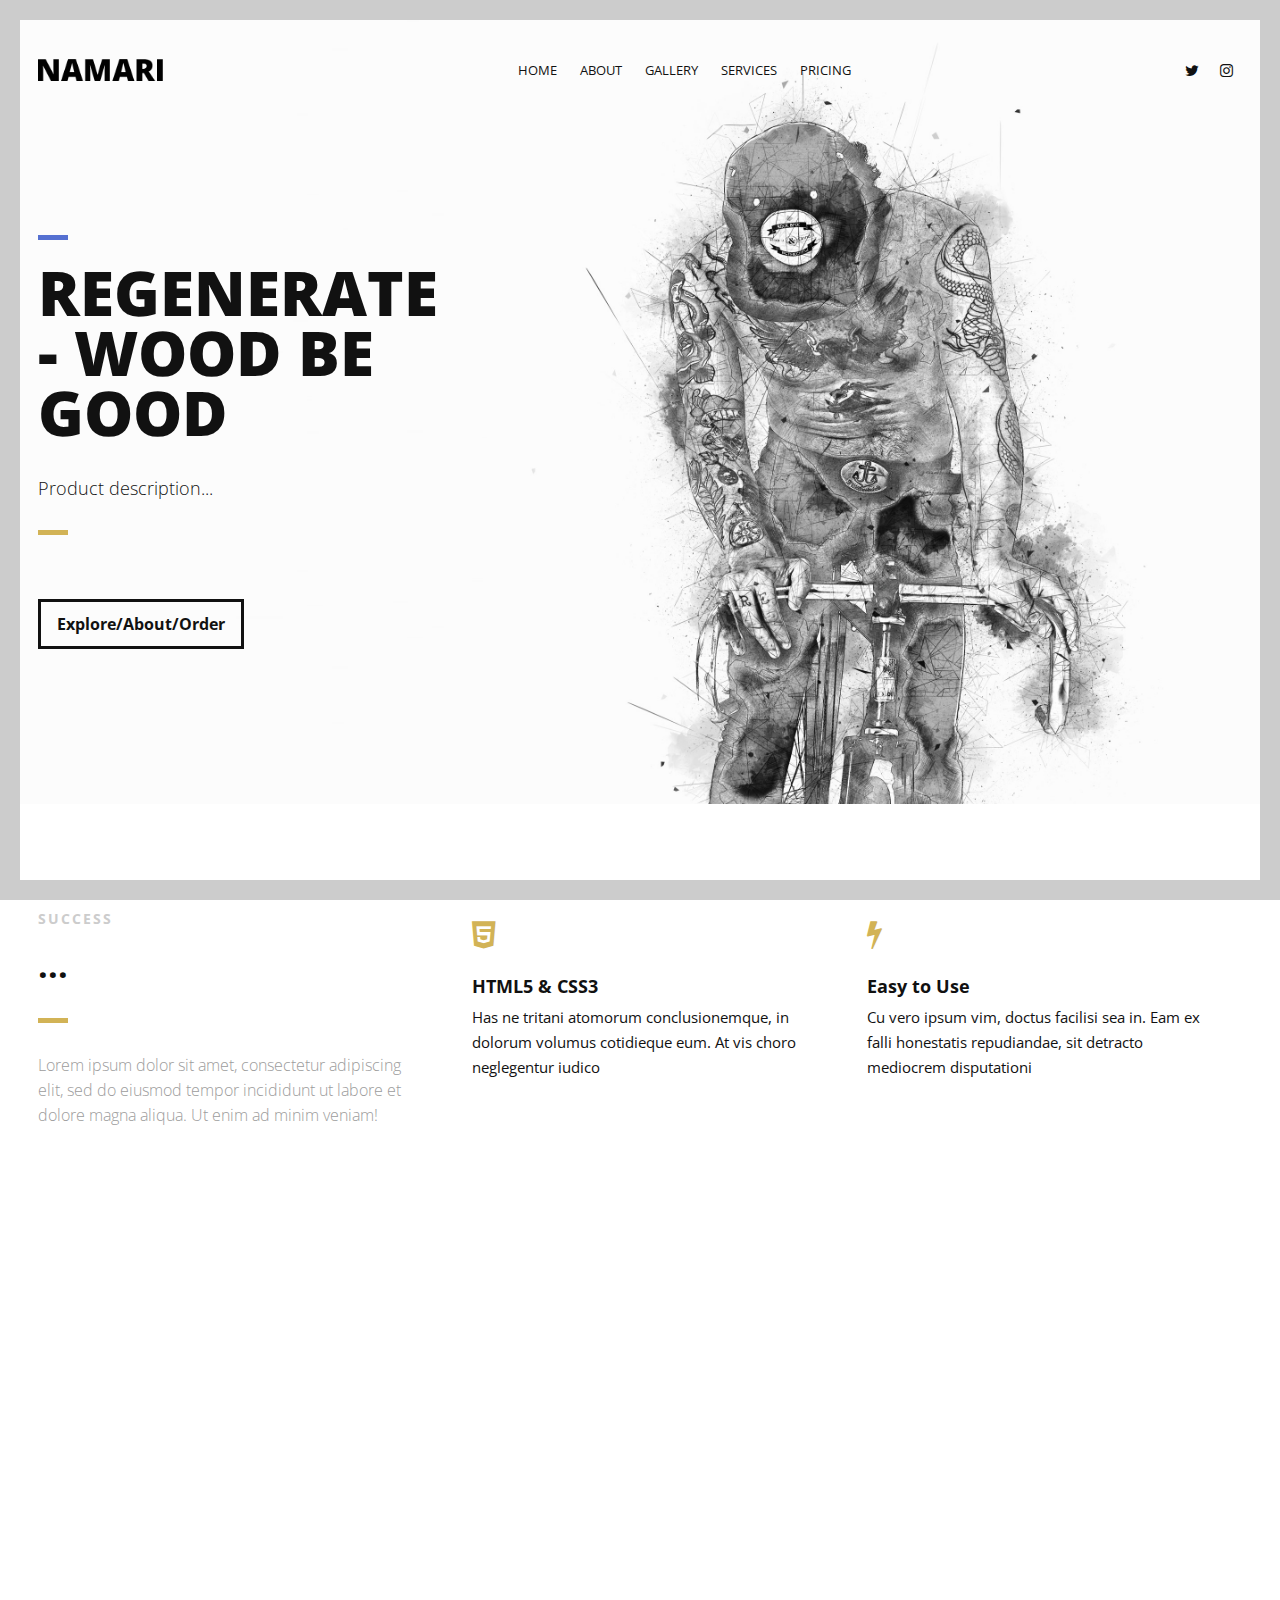
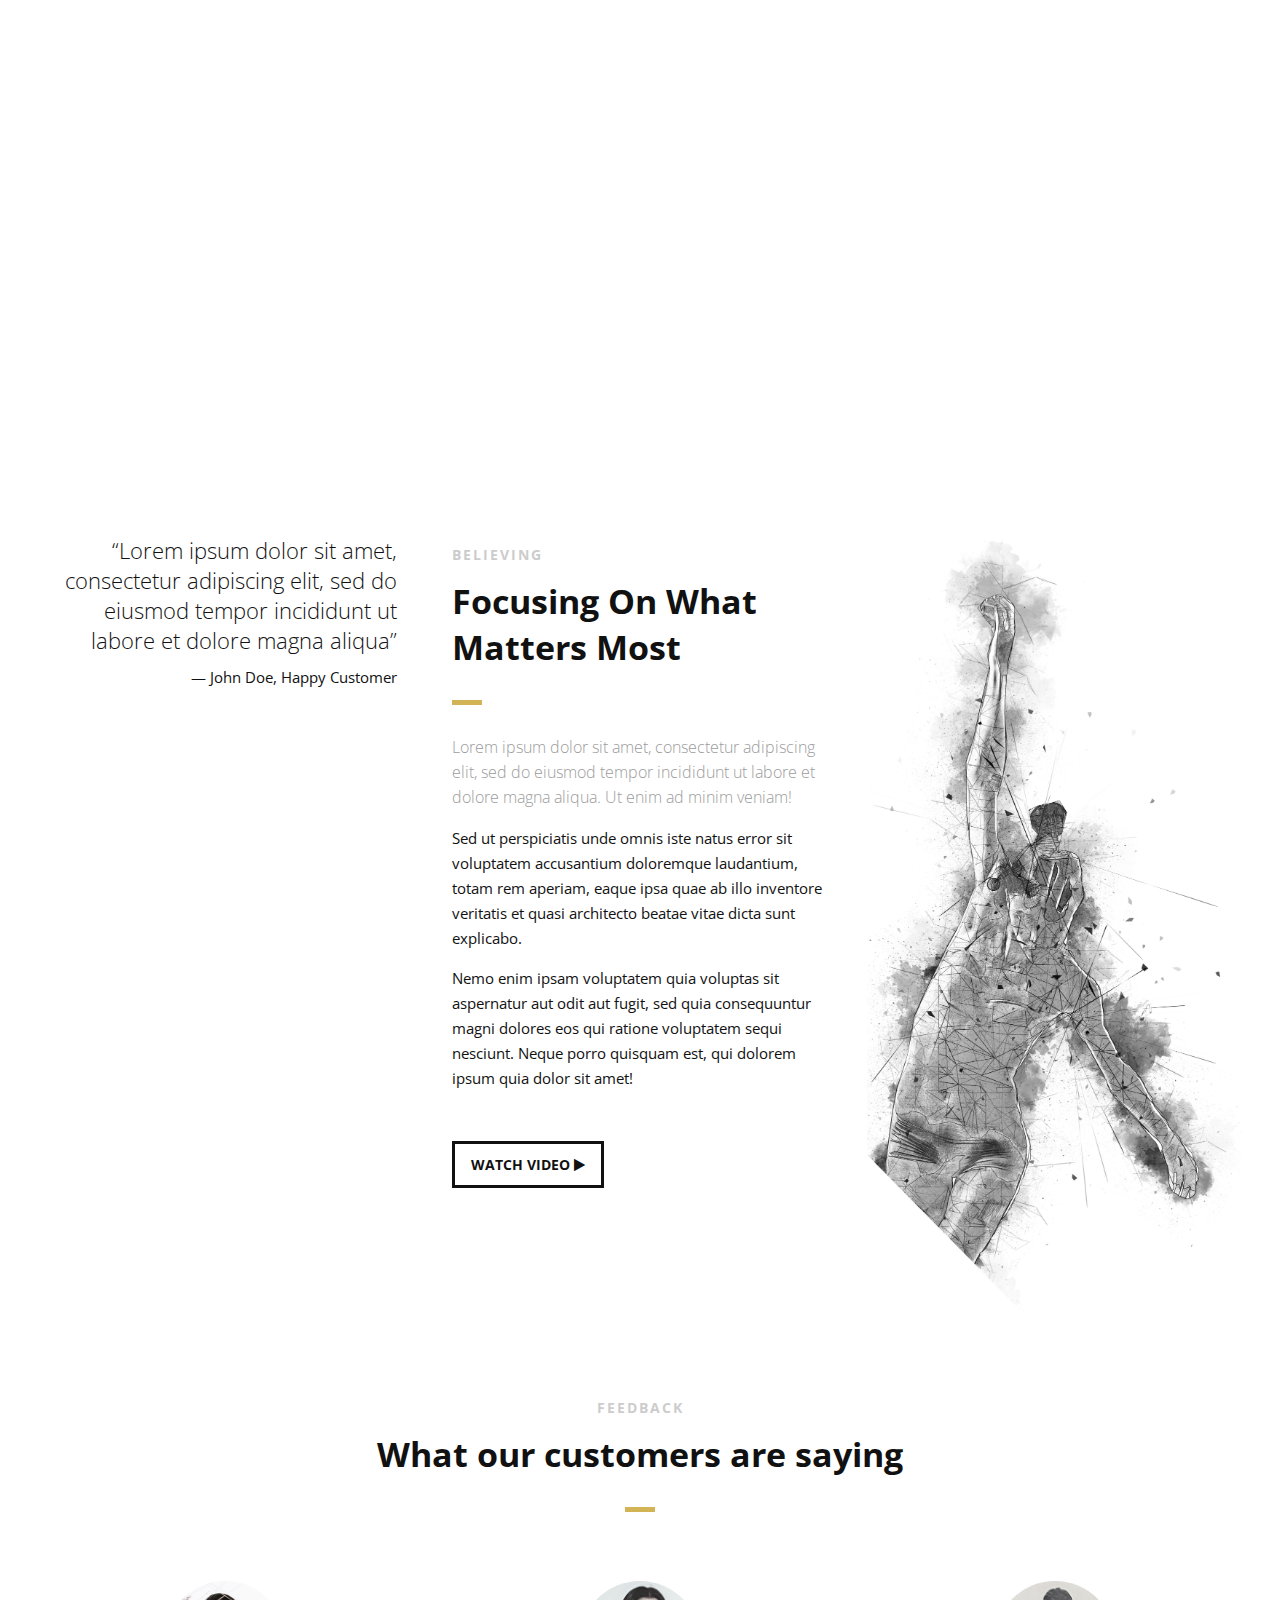
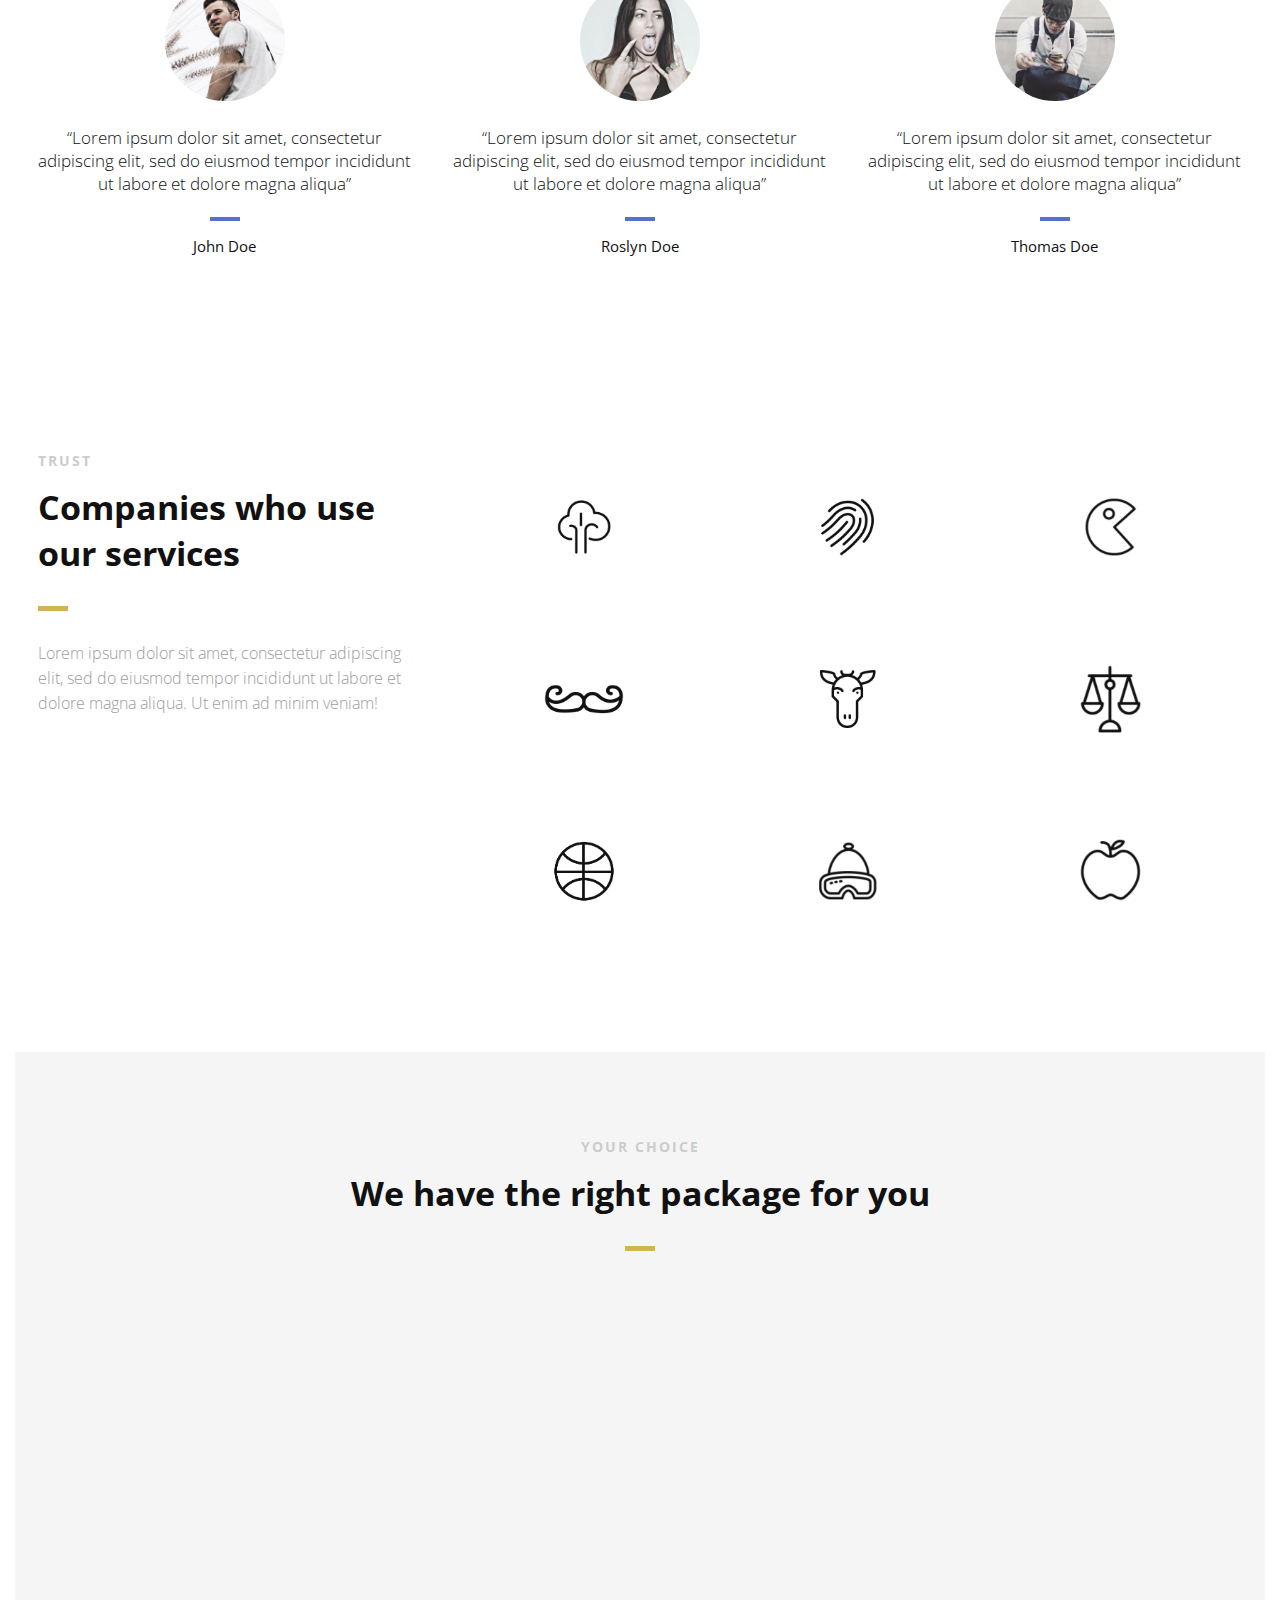
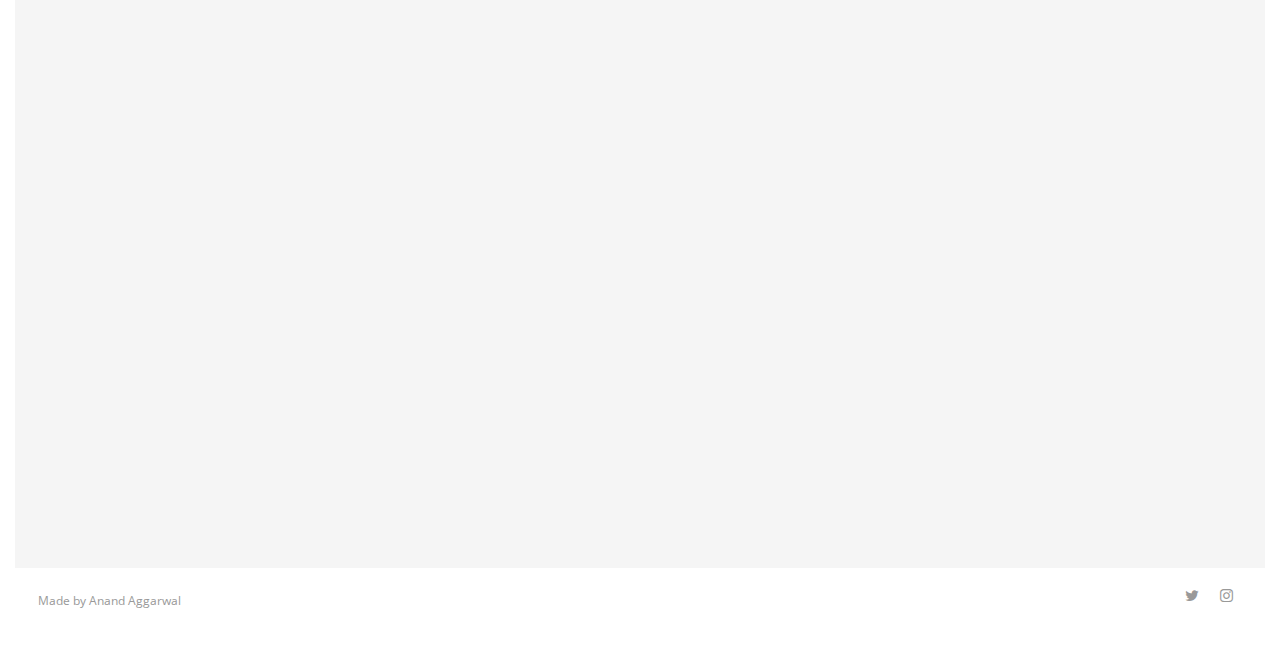
==== YE/index.html @ fb4c88b5 "2" ====
<!DOCTYPE html>
<html>
<head lang="en">
    <meta charset="UTF-8">

    <!--Page Title-->
    <title>Regenerate</title>

    <!--Meta Keywords and Description-->
    <meta name="keywords" content="">
    <meta name="description" content="">
    <meta name="viewport" content="width=device-width, initial-scale=1.0, user-scalable=no"/>

    <!--Favicon-->
    <link rel="shortcut icon" href="images/favicon.ico" title="Favicon"/>

    <!-- Main CSS Files -->
    <link rel="stylesheet" href="css/style.css">

    <!-- Namari Color CSS -->
    <link rel="stylesheet" href="css/namari-color.css">

    <!--Icon Fonts - Font Awesome Icons-->
    <link rel="stylesheet" href="css/font-awesome.min.css">

    <!-- Animate CSS-->
    <link href="css/animate.css" rel="stylesheet" type="text/css">

    <!--Google Webfonts-->
    <link href='https://fonts.googleapis.com/css?family=Open+Sans:400,300,600,700,800' rel='stylesheet' type='text/css'>
</head>
<body>

<!-- Preloader -->
<div id="preloader">
    <div id="status" class="la-ball-triangle-path">
        <div></div>
        <div></div>
        <div></div>
    </div>
</div>
<!--End of Preloader-->

<div class="page-border" data-wow-duration="0.7s" data-wow-delay="0.2s">
    <div class="top-border wow fadeInDown animated" style="visibility: visible; animation-name: fadeInDown;"></div>
    <div class="right-border wow fadeInRight animated" style="visibility: visible; animation-name: fadeInRight;"></div>
    <div class="bottom-border wow fadeInUp animated" style="visibility: visible; animation-name: fadeInUp;"></div>
    <div class="left-border wow fadeInLeft animated" style="visibility: visible; animation-name: fadeInLeft;"></div>
</div>

<div id="wrapper">

    <header id="banner" class="scrollto clearfix" data-enllax-ratio=".5">
        <div id="header" class="nav-collapse">
            <div class="row clearfix">
                <div class="col-1">

                    <!--Logo-->
                    <div id="logo">

                        <!--Logo that is shown on the banner-->
                        <img src="images/logo.png" id="banner-logo" alt="Landing Page"/>
                        <!--End of Banner Logo-->

                        <!--The Logo that is shown on the sticky Navigation Bar-->
                        <img src="images/logo-2.png" id="navigation-logo" alt="Landing Page"/>
                        <!--End of Navigation Logo-->

                    </div>
                    <!--End of Logo-->

                    <aside>

                        <!--Social Icons in Header-->
                        <ul class="social-icons">
                           
                            <li>
                                <a target="_blank" title="Twitter" href="http://www.twitter.com/">
                                    <i class="fa fa-twitter fa-1x"></i><span>Twitter</span>
                                </a>
                            </li>
                            <li>
                                <a target="_blank" title="Instagram" href="http://www.instagram.com/">
                                    <i class="fa fa-instagram fa-1x"></i><span>Instagram</span>
                                </a>
                            </li>

                        </ul>
                        <!--End of Social Icons in Header-->

                    </aside>

                    <!--Main Navigation-->
                    <nav id="nav-main">
                        <ul>
                            <li>
                                <a href="#banner">Home</a>
                            </li>
                            <li>
                                <a href="#about">About</a>
                            </li>
                            <li>
                                <a href="#gallery">Gallery</a>
                            </li>
                            <li>
                                <a href="#services">Services</a>
                            </li>
                                                        
                            <li>
                                <a href="#pricing">Pricing</a>
                            </li>
                        </ul>
                    </nav>
                    <!--End of Main Navigation-->

                    <div id="nav-trigger"><span></span></div>
                    <nav id="nav-mobile"></nav>

                </div>
            </div>
        </div><!--End of Header-->

        <!--Banner Content-->
        <div id="banner-content" class="row clearfix">

            <div class="col-38">

                <div class="section-heading">
                    <h1>REGENERATE - WOOD BE GOOD</h1>
                    <h2>Product description...</h2>
                </div>

                <!--Call to Action-->
                <a href="#" class="button">Explore/About/Order</a>
                <!--End Call to Action-->

            </div>

        </div><!--End of Row-->
    </header>

    <!--Main Content Area-->
    <main id="content">

        <!--Introduction-->
        <section id="about" class="introduction scrollto">

            <div class="row clearfix">

                <div class="col-3">
                    <div class="section-heading">
                        <h3>SUCCESS</h3>
                        <h2 class="section-title">...</h2>
                        <p class="section-subtitle">Lorem ipsum dolor sit amet, consectetur adipiscing elit, sed do
                            eiusmod tempor incididunt ut labore et dolore magna aliqua. Ut enim ad minim veniam!</p>
                    </div>

                </div>

                <div class="col-2-3">

                    <!--Icon Block-->
                    <div class="col-2 icon-block icon-top wow fadeInUp" data-wow-delay="0.1s">
                        <!--Icon-->
                        <div class="icon">
                            <i class="fa fa-html5 fa-2x"></i>
                        </div>
                        <!--Icon Block Description-->
                        <div class="icon-block-description">
                            <h4>HTML5 &amp; CSS3</h4>
                            <p>Has ne tritani atomorum conclusionemque, in dolorum volumus cotidieque eum. At vis choro
                                neglegentur iudico</p>
                        </div>
                    </div>
                    <!--End of Icon Block-->

                    <!--Icon Block-->
                    <div class="col-2 icon-block icon-top wow fadeInUp" data-wow-delay="0.3s">
                        <!--Icon-->
                        <div class="icon">
                            <i class="fa fa-bolt fa-2x"></i>
                        </div>
                        <!--Icon Block Description-->
                        <div class="icon-block-description">
                            <h4>Easy to Use</h4>
                            <p>Cu vero ipsum vim, doctus facilisi sea in. Eam ex falli honestatis repudiandae, sit
                                detracto mediocrem disputationi</p>
                        </div>
                    </div>
                    <!--End of Icon Block-->

                    <!--Icon Block-->
                    <div class="col-2 icon-block icon-top wow fadeInUp" data-wow-delay="0.5s">
                        <!--Icon-->
                        <div class="icon">
                            <i class="fa fa-tablet fa-2x"></i>
                        </div>
                        <!--Icon Block Description-->
                        <div class="icon-block-description">
                            <h4>Fully Responsive</h4>
                            <p>Id porro tritani recusabo usu, eum intellegam consequuntur et. Fugit debet ea sit, an pro
                                nemore vivendum</p>
                        </div>
                    </div>
                    <!--End of Icon Block-->

                    <!--Icon Block-->
                    <div class="col-2 icon-block icon-top wow fadeInUp" data-wow-delay="0.5s">
                        <!--Icon-->
                        <div class="icon">
                            <i class="fa fa-rocket fa-2x"></i>
                        </div>
                        <!--Icon Block Description-->
                        <div class="icon-block-description">
                            <h4>Parallax Effect</h4>
                            <p>Id porro tritani recusabo usu, eum intellegam consequuntur et. Fugit debet ea sit, an pro
                                nemore vivendum</p>
                        </div>
                    </div>
                    <!--End of Icon Block-->

                </div>

            </div>


        </section>
        <!--End of Introduction-->


        <!--Gallery-->
        <aside id="gallery" class="row text-center scrollto clearfix" data-featherlight-gallery
                 data-featherlight-filter="a">

                <a href="images/gallery-images/gallery-image-1.jpg" data-featherlight="image" class="col-3 wow fadeIn"
                   data-wow-delay="0.1s"><img src="images/gallery-images/gallery-image-1.jpg" alt="Landing Page"/></a>
                <a href="images/gallery-images/gallery-image-2.jpg" data-featherlight="image" class="col-3 wow fadeIn"
                   data-wow-delay="0.3s"><img src="images/gallery-images/gallery-image-2.jpg" alt="Landing Page"/></a>
                <a href="images/gallery-images/gallery-image-3.jpg" data-featherlight="image" class="col-3 wow fadeIn"
                   data-wow-delay="0.5s"><img src="images/gallery-images/gallery-image-3.jpg" alt="Landing Page"/></a>
                <a href="images/gallery-images/gallery-image-4.jpg" data-featherlight="image" class="col-3 wow fadeIn"
                   data-wow-delay="1.1s"><img src="images/gallery-images/gallery-image-4.jpg" alt="Landing Page"/></a>
                <a href="images/gallery-images/gallery-image-5.jpg" data-featherlight="image" class="col-3 wow fadeIn"
                   data-wow-delay="0.9s"><img src="images/gallery-images/gallery-image-5.jpg" alt="Landing Page"/></a>
                <a href="images/gallery-images/gallery-image-6.jpg" data-featherlight="image" class="col-3 wow fadeIn"
                   data-wow-delay="0.7s"><img src="images/gallery-images/gallery-image-6.jpg" alt="Landing Page"/></a>

        </aside>
        <!--End of Gallery-->


        <!--Content Section-->
        <div id="services" class="scrollto clearfix">

            <div class="row no-padding-bottom clearfix">


                <!--Content Left Side-->
                <div class="col-3">
                    <!--User Testimonial-->
                    <blockquote class="testimonial text-right bigtest">
                        <q>Lorem ipsum dolor sit amet, consectetur adipiscing elit, sed do eiusmod tempor incididunt ut
                            labore
                            et dolore magna aliqua</q>
                        <footer>— John Doe, Happy Customer</footer>
                    </blockquote>
                    <!-- End of Testimonial-->

                </div>
                <!--End Content Left Side-->

                <!--Content of the Right Side-->
                <div class="col-3">
                    <div class="section-heading">
                        <h3>BELIEVING</h3>
                        <h2 class="section-title">Focusing On What Matters Most</h2>
                        <p class="section-subtitle">Lorem ipsum dolor sit amet, consectetur adipiscing elit, sed do
                            eiusmod tempor incididunt ut labore et dolore magna aliqua. Ut enim ad minim veniam!</p>
                    </div>
                    <p>Sed ut perspiciatis unde omnis iste natus error sit voluptatem accusantium doloremque laudantium,
                        totam rem aperiam, eaque ipsa quae ab illo inventore veritatis et quasi architecto beatae vitae
                        dicta sunt explicabo.
                    </p>
                    <p>
                        Nemo enim ipsam voluptatem quia voluptas sit aspernatur aut odit aut fugit, sed quia
                        consequuntur magni dolores eos qui ratione voluptatem sequi nesciunt.
                        Neque porro quisquam est, qui dolorem ipsum quia dolor sit amet!
                    </p>
                    <!-- Just replace the Video ID "UYJ5IjBRlW8" with the ID of your video on YouTube (Found within the URL) -->
                    <a href="#" data-videoid="UYJ5IjBRlW8" data-videosite="youtube" class="button video link-lightbox">
                        WATCH VIDEO <i class="fa fa-play" aria-hidden="true"></i>
                    </a>
                </div>
                <!--End Content Right Side-->

                <div class="col-3">
                    <img src="images/dancer.jpg" alt="Dancer"/>
                </div>

            </div>


        </div>
        <!--End of Content Section-->

        <!--Testimonials-->
        <aside id="testimonials" class="scrollto text-center" data-enllax-ratio=".2">

            <div class="row clearfix">

                <div class="section-heading">
                    <h3>FEEDBACK</h3>
                    <h2 class="section-title">What our customers are saying</h2>
                </div>

                <!--User Testimonial-->
                <blockquote class="col-3 testimonial classic">
                    <img src="images/user-images/user-1.jpg" alt="User"/>
                    <q>Lorem ipsum dolor sit amet, consectetur adipiscing elit, sed do eiusmod tempor incididunt ut
                        labore
                        et dolore magna aliqua</q>
                    <footer>John Doe </footer>
                </blockquote>
                <!-- End of Testimonial-->

                <!--User Testimonial-->
                <blockquote class="col-3 testimonial classic">
                    <img src="images/user-images/user-2.jpg" alt="User"/>
                    <q>Lorem ipsum dolor sit amet, consectetur adipiscing elit, sed do eiusmod tempor incididunt ut
                        labore
                        et dolore magna aliqua</q>
                    <footer>Roslyn Doe </footer>
                </blockquote>
                <!-- End of Testimonial-->

                <!--User Testimonial-->
                <blockquote class="col-3 testimonial classic">
                    <img src="images/user-images/user-3.jpg" alt="User"/>
                    <q>Lorem ipsum dolor sit amet, consectetur adipiscing elit, sed do eiusmod tempor incididunt ut
                        labore
                        et dolore magna aliqua</q>
                    <footer>Thomas Doe</footer>
                </blockquote>
                <!-- End of Testimonial-->

            </div>

        </aside>
        <!--End of Testimonials-->

        <!--Clients-->
        <section id="clients" class="scrollto clearfix">
            <div class="row clearfix">

                <div class="col-3">

                    <div class="section-heading">
                        <h3>TRUST</h3>
                        <h2 class="section-title">Companies who use our services</h2>
                        <p class="section-subtitle">Lorem ipsum dolor sit amet, consectetur adipiscing elit, sed do
                            eiusmod
                            tempor incididunt ut labore et dolore magna aliqua. Ut enim ad minim veniam!</p>
                    </div>

                </div>

                <div class="col-2-3">

                    <a href="#" class="col-3">
                        <img src="images/company-images/company-logo1.png" alt="Company"/>
                        <div class="client-overlay"><span>Tree</span></div>
                    </a>
                    <a href="#" class="col-3">
                        <img src="images/company-images/company-logo2.png" alt="Company"/>
                        <div class="client-overlay"><span>Fingerprint</span></div>
                    </a>
                    <a href="#" class="col-3">
                        <img src="images/company-images/company-logo3.png" alt="Company"/>
                        <div class="client-overlay"><span>The Man</span></div>
                    </a>
                    <a href="#" class="col-3">
                        <img src="images/company-images/company-logo4.png" alt="Company"/>
                        <div class="client-overlay"><span>Mustache</span></div>
                    </a>
                    <a href="#" class="col-3">
                        <img src="images/company-images/company-logo5.png" alt="Company"/>
                        <div class="client-overlay"><span>Goat</span></div>
                    </a>
                    <a href="#" class="col-3">
                        <img src="images/company-images/company-logo6.png" alt="Company"/>
                        <div class="client-overlay"><span>Justice</span></div>
                    </a>
                    <a href="#" class="col-3">
                        <img src="images/company-images/company-logo7.png" alt="Company"/>
                        <div class="client-overlay"><span>Ball</span></div>
                    </a>
                    <a href="#" class="col-3">
                        <img src="images/company-images/company-logo8.png" alt="Company"/>
                        <div class="client-overlay"><span>Cold</span></div>
                    </a>

                    <a href="#" class="col-3">
                        <img src="images/company-images/company-logo9.png" alt="Company"/>
                        <div class="client-overlay"><span>Cold</span></div>
                    </a>

                </div>

            </div>
        </section>
        <!--End of Clients-->

        <!--Pricing Tables-->
        <section id="pricing" class="secondary-color text-center scrollto clearfix ">
            <div class="row clearfix">

                <div class="section-heading">
                    <h3>YOUR CHOICE</h3>
                    <h2 class="section-title">We have the right package for you</h2>
                </div>

                <!--Pricing Block-->
                <div class="pricing-block col-3 wow fadeInUp" data-wow-delay="0.4s">
                    <div class="pricing-block-content">
                        <h3>Personal</h3>
                        <p class="pricing-sub">The standard version</p>
                        <div class="pricing">
                            <div class="price"><span>$</span>19</div>
                            <p>Lorem ipsum dolor sit amet, consectetur adipiscing elit</p>
                        </div>
                        <ul>
                            <li>5 Downloads</li>
                            <li>2 Extensions</li>
                            <li>Tutorials</li>
                            <li>Forum Support</li>
                            <li>1 year free updates</li>
                        </ul>
                        <a href="#" class="button">BUY TODAY</a>
                    </div>
                </div>
                <!--End Pricing Block-->

                <!--Pricing Block-->
                <div class="pricing-block featured col-3 wow fadeInUp" data-wow-delay="0.6s">
                    <div class="pricing-block-content">
                        <h3>Student</h3>
                        <p class="pricing-sub">Most popular choice</p>
                        <div class="pricing">
                            <div class="price"><span>$</span>29</div>
                            <p>Lorem ipsum dolor sit amet, consectetur adipiscing elit</p>
                        </div>
                        <ul>
                            <li>15 Downloads</li>
                            <li>5 Extensions</li>
                            <li>Tutorials with Files</li>
                            <li>Forum Support</li>
                            <li>2 years free updates</li>
                        </ul>
                        <a href="#" class="button">BUY TODAY</a>
                    </div>
                </div>
                <!--End Pricing Block-->

                <!--Pricing Block-->
                <div class="pricing-block col-3 wow fadeInUp" data-wow-delay="0.8s">
                    <div class="pricing-block-content">
                        <h3>Business</h3>
                        <p class="pricing-sub">For the whole team</p>
                        <div class="pricing">
                            <div class="price"><span>$</span>49</div>
                            <p>Lorem ipsum dolor sit amet, consectetur adipiscing elit</p>
                        </div>
                        <ul>
                            <li>Unlimited Downloads</li>
                            <li>Unlimited Extensions</li>
                            <li>HD Video Tutorials</li>
                            <li>Chat Support</li>
                            <li>Lifetime free updates</li>
                        </ul>
                        <a href="#" class="button">BUY TODAY</a>
                    </div>
                </div>
                <!--End Pricing Block-->

            </div>
        </section>
        <!--End of Pricing Tables-->

    </main>
    <!--End Main Content Area-->


    <!--Footer-->
    <footer id="landing-footer" class="clearfix">
        <div class="row clearfix">

            <p id="copyright" class="col-2">Made by <a href="https://www.anandaggarwal.eu5.org"></a>Anand Aggarwal</p>

            <!--Social Icons in Footer-->
            <ul class="col-2 social-icons">
                
                <li>
                    <a target="_blank" title="Twitter" href="http://www.twitter.com/username">
                        <i class="fa fa-twitter fa-1x"></i><span>Twitter</span>
                    </a>
                </li>
                <li>
                    <a target="_blank" title="Instagram" href="http://www.instagram.com/username">
                        <i class="fa fa-instagram fa-1x"></i><span>Instagram</span>
                    </a>
                </li>
                
            </ul>
            <!--End of Social Icons in Footer-->
        </div>
    </footer>
    <!--End of Footer-->

</div>

<!-- Include JavaScript resources -->
<script src="js/jquery.1.8.3.min.js"></script>
<script src="js/wow.min.js"></script>
<script src="js/featherlight.min.js"></script>
<script src="js/featherlight.gallery.min.js"></script>
<script src="js/jquery.enllax.min.js"></script>
<script src="js/jquery.scrollUp.min.js"></script>
<script src="js/jquery.easing.min.js"></script>
<script src="js/jquery.stickyNavbar.min.js"></script>
<script src="js/jquery.waypoints.min.js"></script>
<script src="js/images-loaded.min.js"></script>
<script src="js/lightbox.min.js"></script>
<script src="js/site.js"></script>


</body>
</html>
---- YE/css/style.css ----
/* Namari Landing Page v.1.1.0 Style Index - a free landing page by shapingrain.com

1. Default and Reset styles
- 1.1 Input Elements
2. Global elements
- 2.1 Header
- 2.2 Logo
- 2.3 Buttons
- 2.4 Navigation
- 2.5 Social Elements
- 2.6 Images
3. Fonts and Headings
4. Banner
- 4.1 SignUp Form
5. Content Elements
- 5.1 Icons
- 5.2 Parallax Elements
- 5.3 Divider
6. Landing Page Sections
- 6.1 Features
- 6.2 Testimonials
- 6.3 Gallery
- 6.4 Video
- 6.5 Clients
- 6.6 Pricing Table
7. Footer


/*------------------------------------------------------------------------------------------*/
/* 1. Defaults & Reset of specific styles across browsers */
/*------------------------------------------------------------------------------------------*/

*, *:before, *:after {
    -webkit-box-sizing: border-box;
    -moz-box-sizing: border-box;
    box-sizing: border-box;
}

body, div, dl, dt, dd, ul, ol, li, h1, h2, h3, h4, h5, h6, pre, form, blockquote, th, td {
    margin: 0;
    padding: 0;
    direction: ltr;
}

body {
    margin: 0;
    padding: 0;
    -webkit-font-smoothing: antialiased;
    overflow-x: hidden;
}

p {
    line-height: 25px;
}

.row img {
    height: auto;
    max-width: 100%;
}

a {
    text-decoration: none;
    line-height: inherit;
    -webkit-transition: opacity 0.3s ease-out;
    -moz-transition: opacity 0.3s ease-out;
    -o-transition: opacity 0.3s ease-out;
    transition: opacity 0.3s ease-out;
}

iframe {
    border: 0 !important;
}

.parallax-window {
    min-height: 400px;
    background: transparent;
}

figure {
    margin: 0;
}

/* Page Border */

.page-border {
    position: fixed;
    z-index: 999999;
    pointer-events: none;
}

.page-border .bottom-border, .page-border .left-border, .page-border .right-border, .page-border .top-border {
    background: #f3f3ef;
    position: fixed;
    z-index: 9999;
}

.page-border > .top-border, .page-border > .right-border, .page-border > .bottom-border, .page-border > .left-border {
    padding: 11px;
    background: #ccc;
}

.page-border .bottom-border, .page-border .top-border {
    width: 100%;
    padding: 10px;
    left: 0;
}

.page-border .left-border, .page-border .right-border {
    padding: 10px;
    height: 100%;
    top: 0;
}

.page-border .top-border {
    top: 0;
}

.page-border .right-border {
    right: 0;
}

.page-border .bottom-border {
    bottom: 0;
}

.page-border .left-border {
    left: 0;
}

#wrapper {
    margin:0 15px;
    padding: 15px 0;
    position: relative;
}


/* --------- 1.1 Input Elements ---------- */

input, textarea {
    border: 1px solid #e1e1e1;
    padding: 10px;
    -webkit-transition: all .3s linear;
    -moz-transition: all .3s linear;
    transition: all .3s linear;
    border-radius: 3px;
}

input {
    height: 40px;
    margin: 3px 0;
    outline: none;
    line-height: normal;
    font-size: 14px;
}

input[type="submit"] {
    cursor: pointer;
    border-style: solid;
    border-width: 2px;
    padding-top: 0;
    padding-bottom: 0;
}

select {
    border: 1px solid #e1e1e1;
    height: 40px;
    padding: 5px;
}

input:focus, textarea:focus {
    box-shadow: inset 0 1px 3px rgba(0, 0, 0, 0.1);
}

*:focus {
    outline: none;
}

/*------------------------------------------------------------------------------------------*/
/* 2. Layout Elements */
/*------------------------------------------------------------------------------------------*/

section {
    clear: both;
    overflow: hidden;
}

/* Rows and Columns */

.row {
    max-width: 1245px;
    margin: 0 auto;
    padding: 75px 0;
    position: relative;
}

.no-padding-bottom .row, .no-padding-bottom div, .no-padding-bottom.row {
    padding-bottom: 0;
}

.no-padding-top.row, .no-padding-top div {
    padding-top: 0;
}

.big-padding-top {
    padding-top: 75px !important;
}

.big-padding-bottom {
    padding-bottom: 85px !important;
}

/* Targets all elements */

[class*='col-'] {
    float: left;
    padding: 20px;
}

#clients .col-2-3 [class*='col-'] {
    padding: 0;
}

/* Clearfix */

.clearfix:after {
    content: "";
    display: table;
    clear: both;
}

/* Main Widths */

.col-1 {
    width: 100%;
}

.col-2 {
    width: 50%;
}

.col-3 {
    width: 33.33%;
}

.col-4 {
    width: 25%;
}

.col-5 {
    width: 20%;
}

.col-6 {
    width: 16.6666666667%;
}

.col-7 {
    width: 14.2857142857%;
}

.col-8 {
    width: 12.5%;
}

.col-9 {
    width: 11.1111111111%;
}

.col-10 {
    width: 10%;
}

.col-11 {
    width: 9.09090909091%;
}

.col-12 {
    width: 8.33%;
}

.col-2-3 {
    width: 66.66%;
}

.col-3-4 {
    width: 75%;
}

.col-9-10 {
    width: 90%;
}

/* Golden Ratio */
.col-61 {
    width: 61.8%;
}

.col-38 {
    width: 38.2%;
}

/* --------- 2.1 Header --------- */

#header {
    height: 71px !important;
    overflow: visible;
    z-index: 9999;
    width: 100%;
    position: absolute !important;
}

#header .row {
    padding: 0;
}

#header aside {
    text-align: right;
}

#header ul {
    text-align: center;
}

#header li {
    display: inline-block;
    list-style: none;
    margin: 0;
}

/* --------- 2.2 Logo ---------- */

#logo {
    float: left;
    height: 71px;
    line-height: 66px;
    margin-right: 15px;
}

#logo h1, #logo h2 {
    display: inline-block;
}

#banner #logo h1 {
    font-size: 28px;
    margin-right: 10px;
    font-weight: 900;
    padding: 0;
}

#logo h2 {
    font-size: 18px;
    padding: 0;
}

#logo img {
    max-height: 22px;
    vertical-align: middle;
    margin-right: 15px;
}

#navigation-logo {
    display: none;
}

.nav-solid #logo #banner-logo {
    display: none;
}

.nav-solid #logo #navigation-logo {
    display: inline-block;
}

/* --------- 2.3 Buttons ---------- */

.call-to-action {
    padding: 35px 0 35px 0;
}

/*Style*/

.button {
    font-size: 16px;
    margin: 35px 0;
    padding: 11px 16px;
    -webkit-transition: all .3s linear;
    -moz-transition: all .3s linear;
    transition: all .3s linear;
    display: inline-block;
    border-width: 3px;
    border-style: solid;
}

/* Play Button */

#video-section {
    position:relative;
}

.play-video {
    height:110px;
    position:absolute;
    top:50%;
    margin-top:-110px;
    width:100%;
}

.play-icon {
    display: inline-block;
    font-size: 0px;
    cursor: pointer;
    margin: 45px auto;
    width: 110px;
    height: 110px;
    border-radius: 50%;
    text-align: center;
    position: relative;
    z-index: 1;
}

.play-icon:after {
    pointer-events: none;
    position: absolute;
    width: 100%;
    height: 100%;
    border-radius: 50%;
    content: '';
    -webkit-box-sizing: content-box;
    -moz-box-sizing: content-box;
    box-sizing: content-box;
}

.play-icon:before {
    font-family: 'fontawesome';
    content: '\f144';
    speak: none;
    font-size: 74px;
    line-height: 110px;
    font-style: normal;
    font-weight: normal;
    font-variant: normal;
    text-transform: none;
    display: block;
    -webkit-font-smoothing: antialiased;
    color:#fff;
}

.play-video .play-icon {
    background: rgba(255, 255, 255, 0.5);
    -webkit-transition: -webkit-transform ease-out 0.3s, background 0.4s;
    -moz-transition: -moz-transform ease-out 0.3s, background 0.4s;
    transition: transform ease-out 0.3s, background 0.4s;
}

.play-video .play-icon:after {
    top: 0;
    left: 0;
    padding: 0;
    z-index: -1;
    box-shadow: 0 0 0 2px rgba(255, 255, 255, 0.1);
    opacity: 0;
    -webkit-transform: scale(0.9);
    -moz-transform: scale(0.9);
    -ms-transform: scale(0.9);
    transform: scale(0.9);
}

.play-video .play-icon:hover {
    background: rgba(255, 255, 255, 0.05);
    -webkit-transform: scale(0.93);
    -moz-transform: scale(0.93);
    -ms-transform: scale(0.93);
    transform: scale(0.93);
    color: #fff;
}


/* --------- 2.4 Navigation ---------- */

#header {
    font-size: 13px;
}

#header aside {
    float: right;
}

#header nav ul {
    text-transform: uppercase;

}

#header nav a {
    height: 71px;
    line-height: 71px;
    display: block;
    padding: 0 10px;
}

#header nav a:hover {
    opacity: 0.6;
}

/*Navigation Solid*/

#header.nav-solid [class*='col-'] {
    padding: 0 20px;
}

#header.nav-solid {
    background: #fff;
    box-shadow: 2px 0px 3px rgba(0, 0, 0, 0.2);
    position: fixed !important;
    left:0;
}

#header.nav-solid nav a {
    border-bottom: 3px solid;
    border-color: #fff;
    -webkit-transition: all 0.3s ease-out;
    -moz-transition: all 0.3s ease-out;
    -o-transition: all 0.3s ease-out;
    transition: all 0.3s ease-out;
}

#header.nav-solid nav a:hover {
    opacity: 1;
}

/* Social Elements when Solid*/

#header.nav-solid .social-icons a {
    -webkit-transition: all 0.3s ease-out;
    -moz-transition: all 0.3s ease-out;
    -o-transition: all 0.3s ease-out;
    transition: all 0.3s ease-out;
    opacity: 0.5;
}

#header.nav-solid .social-icons a:hover {
    opacity: 1;
    color: #e4473c;
}

/* Responsive Nav Styling */

#nav-trigger {
    display: none;
    text-align: right;
}

#nav-trigger span {
    display: inline-block;
    width: 38px;
    height: 71px;
    color: #111;
    cursor: pointer;
    text-transform: uppercase;
    font-size: 22px;
    text-align: center;
    border-top-right-radius: 5px;
    border-top-left-radius: 5px;
    -webkit-transition: all 0.3s ease-out;
    -moz-transition: all 0.3s ease-out;
    -o-transition: all 0.3s ease-out;
    transition: all 0.3s ease-out;
}

#nav-trigger span:after {
    font-family: "fontAwesome";
    display: inline-block;
    width: 38px;
    height: 71px;
    line-height: 75px;
    text-align: center;
    content: "\f0c9";
    border-top-right-radius: 5px;
    border-top-left-radius: 5px;
}

#nav-trigger span.open:after {
    content: "\f00d";
}

#nav-trigger span:hover, .nav-solid #nav-trigger span.open:hover, .nav-solid #nav-trigger span:hover {
    opacity: 0.6;
}

#nav-trigger span.open, #nav-trigger span.open:hover {
    color: #111;
}

.nav-solid #nav-trigger span.open:hover {
    color: #999;
}

.nav-solid #nav-trigger span {
    color: #999;
    opacity: 1;
}

nav#nav-mobile {
    position: relative;
    display: none;
}

nav#nav-mobile ul {
    display: none;
    list-style-type: none;
    position: absolute;
    left: 0;
    right: 0;
    margin-left: -20px;
    margin-right: -20px;
    padding-top: 10px;
    padding-bottom: 10px;
    text-align: center;
    background-color: #fff;
    box-shadow: 0 5px 3px rgba(0, 0, 0, 0.2);
}

nav#nav-mobile ul:after {
    display: none;
}

nav#nav-mobile li {
    margin: 0 20px;
    float: none;
    text-align: left;
    border-bottom: 1px solid #e1e1e1;
}

nav#nav-mobile li:last-child {
    border-bottom: none;
}

.nav-solid nav#nav-mobile li {
    border-top: 1px solid #e1e1e1;
    border-bottom: none;
}

nav#nav-mobile a {
    display: block;
    padding: 12px 0;
    color: #333;
    width: 100%;
    height: auto;
    line-height: normal;
    display: block;
    border-bottom: none !important;
    -webkit-transition: all 0.3s ease-out;
    -moz-transition: all 0.3s ease-out;
    -o-transition: all 0.3s ease-out;
    transition: all 0.3s ease-out;
}

nav#nav-mobile a:hover {
    background: #fafafa;
    opacity: 1;
}

/* --------- 2.5 Social Elements ---------- */

#header .col-4 {
    text-align: right;
}

.social-icons {
    display: inline-block;
    list-style: none;
}

.social-icons a {
    display: inline-block;
    width: 32px;
    text-align: center;
}

.social-icons a:hover {
    opacity: 0.7;
}

.social-icons span {
    display: none;
}

#header .social-icons {
    margin-top: 27px;
}

/* --------- 2.6 Images ---------- */

/*Alignment*/

img {
    vertical-align: top;
}

.image-center {
    display: block;
    margin: 0 auto;
}

a img {
    border: none;
    -webkit-transition: all 0.3s ease-out;
    -moz-transition: all 0.3s ease-out;
    -o-transition: all 0.3s ease-out;
    transition: all 0.3s ease-out;
    -webkit-backface-visibility: hidden;
}

a img:hover {
    opacity: 0.7;
}

/*------------------------------------------------------------------------------------------*/
/* 3. Fonts */
/*------------------------------------------------------------------------------------------*/

h1 {
    padding: 20px 0;
}

h2 {
    padding: 14px 0;
}

h3 {
    padding: 10px 0;
}

h4 {
    padding: 7px 0;
}

h5 {
    padding: 7px 0;
}

h6 {
    padding: 7px 0;
}

/* Text Alignment */

.text-left {
    text-align: left;
}

.text-center {
    text-align: center;
}

.text-right {
    text-align: right;
}

/* Section Headings */

.section-heading {
    padding: 0 0 15px 0;
}

.section-subtitle {
    font-size: 18px;
    padding-top: 0;
}

.section-heading h3 {
    font-size: 14px;
    font-weight: bold;
    color: #ccc;
    letter-spacing: 2px;
    padding-bottom: 0;
}

/*------------------------------------------------------------------------------------------*/
/* 4. Banner */
/*------------------------------------------------------------------------------------------*/

#banner {
    background-size: cover;
}

#banner-content.row {
    padding-top: 170px;
    padding-bottom: 100px;
}

#banner h1 {
    padding-top: 5%;
}

#banner .section-heading:before {
    content: "";
    display: block;
    width: 30px;
    height: 5px;
    margin-top: 30px;
}



/*------------------------------------------------------------------------------------------*/
/* 5. Content Elements */
/*------------------------------------------------------------------------------------------*/

/* --------- 5.1 Icons ---------- */

/*Font Icon sizes*/

.fa-1x {
    font-size: 15px !important;
}

/*Icon Block*/

.icon-block {
    position: relative;
}

.icon-block h4 {
    font-weight: bold;
    padding-top: 0;
}

.icon-block .icon {
    position: absolute;
}

.icon-block p {
    margin-top: 0;
}

/* Icon Left*/

.icon-left .icon {
    left: 15;
}

.icon-left .icon-block-description {
    padding-left: 53px;
}

/* Icon Right */

.icon-right .icon {
    right: 15;
}

.icon-right .icon-block-description {
    padding-right: 53px;
}

/* Icon Above */

.icon-top {
    display: block;
}

.icon-top .icon {
    position: relative;
    display: block;
}

.icon-top .icon-block-description {
    padding-top: 25px;
}

/* --------- 5.2 Parallax Elements ---------- */

.banner-parallax-1, .banner-parallax-2, .banner-parallax-3 {
    min-height: 350px;
}

/* --------- 5.3 Divider ---------- */

.divider {
    position: relative;
    width: 40%;
    height: 20px;
    line-height: 20px;
    margin: 10px auto 5px auto;
    clear: both;
    text-align: center;
}

.divider-inner {
    position: absolute;
    height: 1px;
    width: 100%;
    top: 50%;
    margin-top: -1px;
    border-top: 1px solid;
    border-color: #e1e1e1;
}

.divider i {
    background: #fff;
    position: relative;
    top: -11px;
    padding: 0 5px 0 5px;
    color: #e1e1e1;
}

/*------------------------------------------------------------------------------------------*/
/* 6. Landing Page Sections */
/*------------------------------------------------------------------------------------------*/

/* --------- 6.1 Introduction ---------- */

.introduction img.featured {
    padding: 55px 0 0 0;
}

/* --------- 6.2 Features ---------- */

.features.row {
    padding-left: 5%;
    padding-right: 5%;
}

.features div:nth-child(4) {
    clear: both;
}

/* --------- 6.3 Testimonials ---------- */

.testimonial {
    padding: 15px;
}

blockquote {
    position: relative;
}

.testimonial img {
    max-height: 120px;
    border-radius: 250em;
}

.testimonial footer {
    padding-top: 12px;
}

/* Style Classic - Avatar above Testimonial */

.testimonial.classic img {
    display: inline-block;
    margin-bottom: 25px;
}

.testimonial.classic q {
    display: block;
}

.testimonial.classic footer:before {
    display: block;
    content: "";
    width: 30px;
    height: 4px;
    margin: 10px auto 15px auto;
}

/* Style Big */

.testimonial.bigtest {
    padding-top: 0;
}

.testimonial.bigtest q {
    font-size: 22px;
}

/* --------- 6.4 Gallery ---------- */

#gallery img {
    max-height: 300px;
}

#gallery [class*='col-'] {
    padding: 0;
}

#gallery a {
    display: inline-block;
    position: relative;
    overflow: hidden;
}

#gallery a:hover img {
    opacity: 0.15;
    -moz-backface-visibility: hidden;
}

#gallery a:before {
    font-size: 2.2em;
    font-style: normal;
    font-weight: normal;
    text-align: center;
    content: "+";
    width: 70px;
    height: 70px;
    border-radius: 100em;
    display: block;
    position: absolute;
    top: 55%;
    left: 50%;
    line-height: 72px;
    margin: -35px 0 0 -35px;
    opacity: 0;
    -webkit-transition: all .2s linear;
    -moz-transition: all .2s linear;
    transition: all .2s linear;
    vertical-align: middle;
}

#gallery a:hover:before {
    opacity: 1;
    top: 50%;
    left: 50%;
}

/**
 * Featherlight – ultra slim jQuery lightbox
 * Version 1.3.3 - http://noelboss.github.io/featherlight/
 *
 * Copyright 2015, Noël Raoul Bossart (http://www.noelboss.com)
 * MIT Licensed.
**/
@media all {
    .featherlight {
        display: none;

        /* dimensions: spanning the background from edge to edge */
        position: fixed;
        top: 0;
        right: 0;
        bottom: 0;
        left: 0;
        z-index: 2147483647; /* z-index needs to be >= elements on the site. */

        /* position: centering content */
        text-align: center;

        /* insures that the ::before pseudo element doesn't force wrap with fixed width content; */
        white-space: nowrap;

        /* styling */
        cursor: pointer;
        background: #333;
        /* IE8 "hack" for nested featherlights */
        background: rgba(0, 0, 0, 0);
    }

    /* support for nested featherlights. Does not work in IE8 (use JS to fix) */
    .featherlight:last-of-type {
        background: rgba(0, 0, 0, 0.8);
    }

    .featherlight:before {
        /* position: trick to center content vertically */
        content: '';
        display: inline-block;
        height: 100%;
        vertical-align: middle;
        margin-right: -0.25em;
    }

    .featherlight .featherlight-content {

        /* position: centering vertical and horizontal */
        text-align: left;
        vertical-align: middle;
        display: inline-block;

        /* dimensions: cut off images */
        overflow: auto;
        padding: 25px 0;
        border-bottom: 25px solid transparent;

        /* dimensions: handling small or empty content */
        min-width: 30%;

        /* dimensions: handling large content */
        margin-left: 5%;
        margin-right: 5%;
        max-height: 95%;

        /* styling */
        cursor: auto;

        /* reset white-space wrapping */
        white-space: normal;
    }

    /* contains the content */
    .featherlight .featherlight-inner {
        /* make sure its visible */
        display: block;
    }

    .featherlight .featherlight-close-icon {
        /* position: centering vertical and horizontal */
        position: absolute;
        z-index: 9999;
        top: 25px;
        right: 25px;

        /* dimensions: 25px x 25px */
        line-height: 25px;
        width: 25px;

        /* styling */
        cursor: pointer;
        text-align: center;
        color: #fff;
        font-family: "fontawesome";
        font-size: 22px;
        opacity: 0.5;
        -webkit-transition: all 0.3s ease-out;
        -moz-transition: all 0.3s ease-out;
        -o-transition: all 0.3s ease-out;
        transition: all 0.3s ease-out;
    }

    .featherlight .featherlight-close-icon:hover {
        opacity: 1;
    }

    .featherlight .featherlight-image {
        /* styling */
        max-height: 100%;
        max-width:100%;
    }

    .featherlight-iframe .featherlight-content {
        /* removed the border for image croping since iframe is edge to edge */
        border-bottom: 0;
        padding: 0;
    }

    .featherlight iframe {
        /* styling */
        border: none;
    }
}

/* handling phones and small screens */
@media only screen and (max-width: 1024px) {
    .featherlight .featherlight-content {
        /* dimensions: maximize lightbox with for small screens */
        margin-left: 10px;
        margin-right: 10px;
        max-height: 98%;

        padding: 10px 10px 0;
        border-bottom: 10px solid transparent;
    }

}

/* Gallery Styling */
@media all {
    .featherlight-next,
    .featherlight-previous {
        font-family: "fontawesome";
        font-size: 22px;
        display: block;
        position: absolute;
        top: 25px;
        right: 0;
        bottom: 0;
        left: 80%;
        cursor: pointer;
        /* preventing text selection */
        -webkit-touch-callout: none;
        -webkit-user-select: none;
        -khtml-user-select: none;
        -moz-user-select: none;
        -ms-user-select: none;
        user-select: none;
        /* IE9 hack, otherwise navigation doesn't appear */
        background: rgba(0, 0, 0, 0);
        -webkit-transition: all 0.3s ease-out;
        -moz-transition: all 0.3s ease-out;
        -o-transition: all 0.3s ease-out;
        transition: all 0.3s ease-out;
    }

    .featherlight-previous {
        left: 0;
        right: 80%;
    }

    .featherlight-next span,
    .featherlight-previous span {
        display: inline-block;
        opacity: 0.3;
        position: absolute;
        top: 50%;
        width: 100%;
        font-size: 80px;
        line-height: 80px;

        /* center vertically */
        margin-top: -40px;
        color: #fff;
        font-style: normal;
        font-weight: normal;
        -webkit-transition: all 0.3s ease-out;
        -moz-transition: all 0.3s ease-out;
        -o-transition: all 0.3s ease-out;
        transition: all 0.3s ease-out;
    }

    .featherlight-next span {
        text-align: right;
        left: auto;
        right: 7%;
    }

    .featherlight-previous span {
        text-align: left;
        left: 7%;
    }

    .featherlight-next:hover span,
    .featherlight-previous:hover span {
        display: inline-block;
        opacity: 1;
    }

    /* Hide navigation while loading */
    .featherlight-loading .featherlight-previous, .featherlight-loading .featherlight-next {
        display: none;
    }
}

/* Always display arrows on touch devices */
@media only screen and (max-device-width: 1024px) {
    .featherlight-next:hover,
    .featherlight-previous:hover {
        background: none;
    }

    .featherlight-next span,
    .featherlight-previous span {
        display: block;
    }
}

/* handling phones and small screens */
@media only screen and (max-width: 1024px) {
    .featherlight-next,
    .featherlight-previous {
        top: 10px;
        right: 10px;
        left: 85%;
    }

    .featherlight-previous {
        left: 10px;
        right: 85%;
    }

    .featherlight-next span,
    .featherlight-previous span {
        margin-top: -30px;
        font-size: 40px;
    }
}

/* --------- 6.5 Video ---------- */

#video-box {
    color:#fff;
    position:relative;
    overflow:hidden;
    text-align:center;
}

.video_container, .easyContainer {
    position: relative;
    padding-bottom: 56.25%; /* 16/9 ratio */
    margin: 0;
    padding-top: 0; /* IE6 workaround*/
    height: 0;
    overflow: hidden;
}

.video_container iframe, .video_container object, .video_container embed {
    position: absolute;
    top: 0;
    left: 0;
    width: 100% !important;
    height: 100% !important;
}

.slvj-lightbox iframe, .slvj-lightbox object, .slvj-lightbox embed {
    width: 100% !important;
    height: 529px !important;
}

.videojs-background-wrap {
    overflow: hidden;
    position: absolute;
    height: 100%;
    width: 100%;
    top: 0;
    left: 0;
    z-index: -998;
}

#slvj-window {
    width: 100%;
    min-height: 100%;
    z-index: 9999999999;
    background: rgba(0, 0, 0, 0.8);
    position: fixed;
    top: 0;
    left: 0;
}

#slvj-window,
#slvj-window * {
    -webkit-box-sizing: border-box;
    -moz-box-sizing: border-box;
    box-sizing: border-box;
}

#slvj-background-close {
    width: 100%;
    min-height: 100%;
    z-index: 31;
    position: fixed;
    top: 0;
    left: 0;
}

#slvj-back-lightbox {
    max-width: 940px;
    max-height: 529px;
    z-index: 32;
    text-align: center;
    margin: 0 auto;
}

.slvj-lightbox {
    width: 100%;
    height: 100%;
    margin: 0;
    z-index: 53;
}

#slvj-close-icon:before {
    font-family: "fontawesome";
    color: #fff;
    content: '\f00d';
    font-size: 22px;
    opacity: 0.5;
    -webkit-transition: all 0.3s ease-out;
    -moz-transition: all 0.3s ease-out;
    -o-transition: all 0.3s ease-out;
    transition: all 0.3s ease-out;
    z-index: 99999;
    height: 22px;
    width: 22px;
    position: absolute;
    top: 15px;
    right: 15px;
    cursor: pointer;
}

#slvj-close-icon:before:hover {
    opacity: 1;
    cursor: pointer;
}

/* --------- 6.6 Clients ---------- */

#clients a {
    display: block;
    text-align: center;
    position: relative;
    text-transform: uppercase;
    font-weight: bold;
    color: #fff;
}

#clients img {
    display: inline-block;
    padding: 15px 25px;
}

.client-overlay {
    background: rgba(0, 0, 0, 0.8);
    position: absolute;
    top;
    0;
    right: 0;
    bottom: 0;
    left: 0;
    width: 100%;
    height: 100%;
    opacity: 0;
    -webkit-transition: all 0.3s ease-out;
    -moz-transition: all 0.3s ease-out;
    -o-transition: all 0.3s ease-out;
    transition: all 0.3s ease-out;
}

#clients a:hover .client-overlay {
    opacity: 1;
}

.client-overlay span {
    position: absolute;
    top: 48%;
    left: 0;
    width: 100%;
    text-align: center;
    display: inline-block;
}

/* --------- 6.7 Pricing Table ---------- */

.pricing-block-content {
    background: #fff;
    padding: 25px 0 25px 0;
    box-shadow: 0px 1px 2px rgba(0, 0, 0, 0.07);
    transition: all 0.2s ease-in-out 0s;
    position: relative;
    border: 10px solid #fff;
}


.pricing-block ul {
    list-style: none;
    margin: 25px 0 25px 0;
}

.pricing-block li {
    padding: 14px 0;
    border-bottom: 1px dotted #e1e1e1;
}

.pricing-block li:last-of-type {
    border:none;
}

.pricing-block h3 {
    font-size:17px;
    text-transform:uppercase;
    padding-bottom:0;
}

.pricing-sub {
    font-style: italic;
    color:#ccc;
    margin:0 0 25px 0;
}

/*Price*/

.pricing {
    background: #f5f5f5;
    padding: 25px;
    position: relative;
}

.price {
    display: inline-block;
    font-size: 62px;
    font-weight: 700;
    position: relative;
}

.price span {
    position: absolute;
    top: 0;
    left: -20px;
    font-size: 22px;
}

.pricing  p {
    font-style:italic;
    color:#b4b4b4;
    line-height:auto;
    margin:0;
}



/*------------------------------------------------------------------------------------------*/
/* 7. Footer */
/*------------------------------------------------------------------------------------------*/

#landing-footer {
    clear: both;
}

#landing-footer .row {
    padding: 0;
}

#landing-footer p {
    margin: 0;
}

#landing-footer ul {
    list-style: none;
    text-align: right;
}

#landing-footer li {
    display: inline-block;
}

/* Scroll Up */

#scrollUp {
    bottom: 15px;
    right: 30px;
    width: 70px;
    height: 80px;
    margin-bottom: -10px;
    padding: 0 5px 20px 5px;
    text-align: center;
    text-decoration: none;
    color: #fff;
    -webkit-transition: margin-bottom 150ms linear;
    -moz-transition: margin-bottom 150ms linear;
    -o-transition: margin-bottom 150ms linear;
    transition: margin-bottom 150ms linear;
}

#scrollUp:hover {
    margin-bottom: 0;
}

#scrollUp:before {
    background: #ccc;
    font-family: "fontawesome";
    font-size: 2.4em;
    font-style: normal;
    font-weight: normal;
    text-align: center;
    color: #fff;
    width: 45px;
    height: 45px;
    display: inline-block;
    line-height: 45px;
    content: "\f106";
    opacity: 1;
}

/*Preloader*/

#preloader {
    position: fixed;
    top: 0;
    left: 0;
    right: 0;
    bottom: 0;
    background-color: #fff; /* change if the mask should have another color then white */
    z-index: 99999; /* makes sure it stays on top */
}

#status {
    width: 110px;
    height: 110px;
    position: absolute;
    left: 50%; /* centers the loading animation horizontally one the screen */
    top: 50%; /* centers the loading animation vertically one the screen */
    background-position: center;
    margin: -55px 0 0 -55px; /* is width and height divided by two */
    text-align: center;
}

/*!
 * Load Awesome v1.1.0 (http://github.danielcardoso.net/load-awesome/)
 * Copyright 2015 Daniel Cardoso <@DanielCardoso>
 * Licensed under MIT
 */
.la-ball-triangle-path,
.la-ball-triangle-path > div {
    position: relative;
    -webkit-box-sizing: border-box;
    -moz-box-sizing: border-box;
    box-sizing: border-box;
}

.la-ball-triangle-path {
    display: block;
    font-size: 0;
    color: #fff;
}

.la-ball-triangle-path.la-dark {
    color: #333;
}

.la-ball-triangle-path > div {
    display: inline-block;
    float: none;
    background-color: currentColor;
    border: 0 solid currentColor;
}

.la-ball-triangle-path {
    width: 32px;
    height: 32px;
}

.la-ball-triangle-path > div {
    position: absolute;
    top: 0;
    left: 0;
    width: 10px;
    height: 10px;
    border-radius: 100%;
}

.la-ball-triangle-path > div:nth-child(1) {
    -webkit-animation: ball-triangle-path-ball-one 2s 0s ease-in-out infinite;
    -moz-animation: ball-triangle-path-ball-one 2s 0s ease-in-out infinite;
    -o-animation: ball-triangle-path-ball-one 2s 0s ease-in-out infinite;
    animation: ball-triangle-path-ball-one 2s 0s ease-in-out infinite;
}

.la-ball-triangle-path > div:nth-child(2) {
    -webkit-animation: ball-triangle-path-ball-two 2s 0s ease-in-out infinite;
    -moz-animation: ball-triangle-path-ball-two 2s 0s ease-in-out infinite;
    -o-animation: ball-triangle-path-ball-two 2s 0s ease-in-out infinite;
    animation: ball-triangle-path-ball-two 2s 0s ease-in-out infinite;
}

.la-ball-triangle-path > div:nth-child(3) {
    -webkit-animation: ball-triangle-path-ball-tree 2s 0s ease-in-out infinite;
    -moz-animation: ball-triangle-path-ball-tree 2s 0s ease-in-out infinite;
    -o-animation: ball-triangle-path-ball-tree 2s 0s ease-in-out infinite;
    animation: ball-triangle-path-ball-tree 2s 0s ease-in-out infinite;
}

.la-ball-triangle-path.la-sm {
    width: 16px;
    height: 16px;
}

.la-ball-triangle-path.la-sm > div {
    width: 4px;
    height: 4px;
}

.la-ball-triangle-path.la-2x {
    width: 64px;
    height: 64px;
}

.la-ball-triangle-path.la-2x > div {
    width: 20px;
    height: 20px;
}

.la-ball-triangle-path.la-3x {
    width: 96px;
    height: 96px;
}

.la-ball-triangle-path.la-3x > div {
    width: 30px;
    height: 30px;
}

/*
 * Animations
 */
@-webkit-keyframes ball-triangle-path-ball-one {
    0% {
        -webkit-transform: translate(0, 220%);
        transform: translate(0, 220%);
    }
    17% {
        opacity: .25;
    }
    33% {
        opacity: 1;
        -webkit-transform: translate(110%, 0);
        transform: translate(110%, 0);
    }
    50% {
        opacity: .25;
    }
    66% {
        opacity: 1;
        -webkit-transform: translate(220%, 220%);
        transform: translate(220%, 220%);
    }
    83% {
        opacity: .25;
    }
    100% {
        opacity: 1;
        -webkit-transform: translate(0, 220%);
        transform: translate(0, 220%);
    }
}

@-moz-keyframes ball-triangle-path-ball-one {
    0% {
        -moz-transform: translate(0, 220%);
        transform: translate(0, 220%);
    }
    17% {
        opacity: .25;
    }
    33% {
        opacity: 1;
        -moz-transform: translate(110%, 0);
        transform: translate(110%, 0);
    }
    50% {
        opacity: .25;
    }
    66% {
        opacity: 1;
        -moz-transform: translate(220%, 220%);
        transform: translate(220%, 220%);
    }
    83% {
        opacity: .25;
    }
    100% {
        opacity: 1;
        -moz-transform: translate(0, 220%);
        transform: translate(0, 220%);
    }
}

@-o-keyframes ball-triangle-path-ball-one {
    0% {
        -o-transform: translate(0, 220%);
        transform: translate(0, 220%);
    }
    17% {
        opacity: .25;
    }
    33% {
        opacity: 1;
        -o-transform: translate(110%, 0);
        transform: translate(110%, 0);
    }
    50% {
        opacity: .25;
    }
    66% {
        opacity: 1;
        -o-transform: translate(220%, 220%);
        transform: translate(220%, 220%);
    }
    83% {
        opacity: .25;
    }
    100% {
        opacity: 1;
        -o-transform: translate(0, 220%);
        transform: translate(0, 220%);
    }
}

@keyframes ball-triangle-path-ball-one {
    0% {
        -webkit-transform: translate(0, 220%);
        -moz-transform: translate(0, 220%);
        -o-transform: translate(0, 220%);
        transform: translate(0, 220%);
    }
    17% {
        opacity: .25;
    }
    33% {
        opacity: 1;
        -webkit-transform: translate(110%, 0);
        -moz-transform: translate(110%, 0);
        -o-transform: translate(110%, 0);
        transform: translate(110%, 0);
    }
    50% {
        opacity: .25;
    }
    66% {
        opacity: 1;
        -webkit-transform: translate(220%, 220%);
        -moz-transform: translate(220%, 220%);
        -o-transform: translate(220%, 220%);
        transform: translate(220%, 220%);
    }
    83% {
        opacity: .25;
    }
    100% {
        opacity: 1;
        -webkit-transform: translate(0, 220%);
        -moz-transform: translate(0, 220%);
        -o-transform: translate(0, 220%);
        transform: translate(0, 220%);
    }
}

@-webkit-keyframes ball-triangle-path-ball-two {
    0% {
        -webkit-transform: translate(110%, 0);
        transform: translate(110%, 0);
    }
    17% {
        opacity: .25;
    }
    33% {
        opacity: 1;
        -webkit-transform: translate(220%, 220%);
        transform: translate(220%, 220%);
    }
    50% {
        opacity: .25;
    }
    66% {
        opacity: 1;
        -webkit-transform: translate(0, 220%);
        transform: translate(0, 220%);
    }
    83% {
        opacity: .25;
    }
    100% {
        opacity: 1;
        -webkit-transform: translate(110%, 0);
        transform: translate(110%, 0);
    }
}

@-moz-keyframes ball-triangle-path-ball-two {
    0% {
        -moz-transform: translate(110%, 0);
        transform: translate(110%, 0);
    }
    17% {
        opacity: .25;
    }
    33% {
        opacity: 1;
        -moz-transform: translate(220%, 220%);
        transform: translate(220%, 220%);
    }
    50% {
        opacity: .25;
    }
    66% {
        opacity: 1;
        -moz-transform: translate(0, 220%);
        transform: translate(0, 220%);
    }
    83% {
        opacity: .25;
    }
    100% {
        opacity: 1;
        -moz-transform: translate(110%, 0);
        transform: translate(110%, 0);
    }
}

@-o-keyframes ball-triangle-path-ball-two {
    0% {
        -o-transform: translate(110%, 0);
        transform: translate(110%, 0);
    }
    17% {
        opacity: .25;
    }
    33% {
        opacity: 1;
        -o-transform: translate(220%, 220%);
        transform: translate(220%, 220%);
    }
    50% {
        opacity: .25;
    }
    66% {
        opacity: 1;
        -o-transform: translate(0, 220%);
        transform: translate(0, 220%);
    }
    83% {
        opacity: .25;
    }
    100% {
        opacity: 1;
        -o-transform: translate(110%, 0);
        transform: translate(110%, 0);
    }
}

@keyframes ball-triangle-path-ball-two {
    0% {
        -webkit-transform: translate(110%, 0);
        -moz-transform: translate(110%, 0);
        -o-transform: translate(110%, 0);
        transform: translate(110%, 0);
    }
    17% {
        opacity: .25;
    }
    33% {
        opacity: 1;
        -webkit-transform: translate(220%, 220%);
        -moz-transform: translate(220%, 220%);
        -o-transform: translate(220%, 220%);
        transform: translate(220%, 220%);
    }
    50% {
        opacity: .25;
    }
    66% {
        opacity: 1;
        -webkit-transform: translate(0, 220%);
        -moz-transform: translate(0, 220%);
        -o-transform: translate(0, 220%);
        transform: translate(0, 220%);
    }
    83% {
        opacity: .25;
    }
    100% {
        opacity: 1;
        -webkit-transform: translate(110%, 0);
        -moz-transform: translate(110%, 0);
        -o-transform: translate(110%, 0);
        transform: translate(110%, 0);
    }
}

@-webkit-keyframes ball-triangle-path-ball-tree {
    0% {
        -webkit-transform: translate(220%, 220%);
        transform: translate(220%, 220%);
    }
    17% {
        opacity: .25;
    }
    33% {
        opacity: 1;
        -webkit-transform: translate(0, 220%);
        transform: translate(0, 220%);
    }
    50% {
        opacity: .25;
    }
    66% {
        opacity: 1;
        -webkit-transform: translate(110%, 0);
        transform: translate(110%, 0);
    }
    83% {
        opacity: .25;
    }
    100% {
        opacity: 1;
        -webkit-transform: translate(220%, 220%);
        transform: translate(220%, 220%);
    }
}

@-moz-keyframes ball-triangle-path-ball-tree {
    0% {
        -moz-transform: translate(220%, 220%);
        transform: translate(220%, 220%);
    }
    17% {
        opacity: .25;
    }
    33% {
        opacity: 1;
        -moz-transform: translate(0, 220%);
        transform: translate(0, 220%);
    }
    50% {
        opacity: .25;
    }
    66% {
        opacity: 1;
        -moz-transform: translate(110%, 0);
        transform: translate(110%, 0);
    }
    83% {
        opacity: .25;
    }
    100% {
        opacity: 1;
        -moz-transform: translate(220%, 220%);
        transform: translate(220%, 220%);
    }
}

@-o-keyframes ball-triangle-path-ball-tree {
    0% {
        -o-transform: translate(220%, 220%);
        transform: translate(220%, 220%);
    }
    17% {
        opacity: .25;
    }
    33% {
        opacity: 1;
        -o-transform: translate(0, 220%);
        transform: translate(0, 220%);
    }
    50% {
        opacity: .25;
    }
    66% {
        opacity: 1;
        -o-transform: translate(110%, 0);
        transform: translate(110%, 0);
    }
    83% {
        opacity: .25;
    }
    100% {
        opacity: 1;
        -o-transform: translate(220%, 220%);
        transform: translate(220%, 220%);
    }
}

@keyframes ball-triangle-path-ball-tree {
    0% {
        -webkit-transform: translate(220%, 220%);
        -moz-transform: translate(220%, 220%);
        -o-transform: translate(220%, 220%);
        transform: translate(220%, 220%);
    }
    17% {
        opacity: .25;
    }
    33% {
        opacity: 1;
        -webkit-transform: translate(0, 220%);
        -moz-transform: translate(0, 220%);
        -o-transform: translate(0, 220%);
        transform: translate(0, 220%);
    }
    50% {
        opacity: .25;
    }
    66% {
        opacity: 1;
        -webkit-transform: translate(110%, 0);
        -moz-transform: translate(110%, 0);
        -o-transform: translate(110%, 0);
        transform: translate(110%, 0);
    }
    83% {
        opacity: .25;
    }
    100% {
        opacity: 1;
        -webkit-transform: translate(220%, 220%);
        -moz-transform: translate(220%, 220%);
        -o-transform: translate(220%, 220%);
        transform: translate(220%, 220%);
    }
}

/*------------------------------------------------------------------------------------------*/
/* Responsive Elements */
/*------------------------------------------------------------------------------------------*/

/* =Media Queries for Nav
===============================*/
@media all and (max-width: 1024px) {
    #nav-trigger {
        display: block;
    }

    nav#nav-main {
        display: none;
    }

    nav#nav-mobile {
        display: block;
    }

    nav#nav-mobile li {
        display: block;
    }

    #header aside {
        display: none;
    }
}

/* Landscape mobile & down
===============================*/
@media (max-width: 480px) {

    #wrapper {
        margin:0;
        padding:0;
    }

    .page-border, #scrollUp, #scrollUp:before {
        display:none;
    }

    .row {
        padding: 15px !important;
    }

    .col-1, .col-2, .col-3, .col-4, .col-5, .col-6, .col-7, .col-8, .col-9, .col-10, .col-11, .col-12, .col-2-3, .col-3-4, .col-9-10, .col-61, .col-38, .row {
        width: 100%;
    }

    .col-1, .col-2, .col-3, .col-4, .col-5, .col-6, .col-7, .col-8, .col-9, .col-10, .col-11, .col-12, .col-2-3, .col-3-4, .col-9-10, .col-61, .col-38 {
        padding-right: 0;
        padding-left: 0;
    }

    /*-----------------Header Elements-----------------*/
    #header .row {
        padding: 0 15px !important;
    }

    #header.nav-solid [class*="col-"] {
        padding: 0;
    }

    /*Logo*/
    #logo h2 {
        padding: 0;
    }

    /* Social */
    #header aside {
        clear: both;
        padding: 0;
    }

    #header ul.social-icons {
        margin-top: 0;
    }

    #banner-content.row {
        padding-top: 85px !important;
    }

    /*-----------------Sections-----------------*/

    /* Call to Action*/
    .call-to-action {
        padding-bottom: 25px;
    }

    /* Video */
    .slvj-lightbox iframe, .slvj-lightbox object, .slvj-lightbox embed {
        height: 270px !important;
    }

    /* Footer */
    #landing-footer #copyright {
        float: left;
        width: 50%;
    }

    #landing-footer .social-icons {
        float: right;
        width: 50%;
    }

    /*-----------------Typography-----------------*/
    h1 {
        font-size: 38px;
    }

    #banner h1 {
        font-size: 48px;
    }

    /* Hide Elements */
    a#scrollUp {
        display: none !important;
    }

}

/* Mobile to Tablet Portrait
===============================*/
@media (min-width: 480px) and (max-width: 767px) {

    #wrapper {
        margin:0;
        padding:0;
    }

    .page-border, #scrollUp, #scrollUp:before {
        display:none;
    }


    .row {
        padding: 15px 0 !important;
    }

    .col-1, .col-2, .col-5, .col-7, .col-9, .col-11, .col-2-3, .col-3-4, .col-61, .col-38, .row {
        width: 100%;
    }

    .col-3, .col-4, .col-6, .col-8, .col-10, .col-12 {
        width: 50%;
    }

    /*-----------------Header Elements-----------------*/
    #header .row {
        padding: 0 !important;
    }

    #header aside {
        display: inline-block;
        position: absolute;
        top: 40px;
        right: 60px;
        padding-top:3px;
        padding-right: 5px;
    }

    #header.nav-solid aside {
        top: 20px;
    }

    #header aside ul {
        margin-top: 0 !important;
        padding-top: 6px;
    }

    #banner-content.row {
        padding-top: 85px !important;
    }

    /*Navigation*/
    nav#nav-mobile ul {
        margin-left: -40px;
        margin-right: -40px;
        padding-left: 20px;
        padding-right: 20px;
    }

    /*-----------------Sections-----------------*/

    /* Video */
    .slvj-lightbox iframe, .slvj-lightbox object, .slvj-lightbox embed {
        height: 370px !important;
    }

    /* Footer */
    #landing-footer #copyright {
        float: left;
        width: 50%;
    }

    #landing-footer .social-icons {
        float: right;
        width: 50%;
    }

}

/* Landscape Tablet to Desktop
===============================*/
@media (min-width: 768px) and (max-width: 1024px) {

    #wrapper {
        margin:0;
        padding:0;
    }

    .page-border {
        display:none;
    }

    .big-padding-top {
        padding-top: 45px !important;
    }

    /*-----------------Header Elements-----------------*/
    #header aside {
        display: inline-block;
        position: absolute;
        top: 40px;
        right: 60px;
        padding-top:3px;
        padding-right: 5px;
    }

    #header.nav-solid aside {
        top: 20px;
    }

    #header aside ul {
        margin-top: 0 !important;
        padding-top: 6px;
    }

    /*Navigation*/
    nav#nav-mobile ul {
        margin-left: -40px;
        margin-right: -40px;
        padding-left: 20px;
        padding-right: 20px;
    }

    /*-----------------Sections-----------------*/

    /* Video */
    .slvj-lightbox iframe, .slvj-lightbox object, .slvj-lightbox embed {
        height: 432px !important;
    }

}
---- YE/css/namari-color.css ----
/* Namari Landing Page Dynamic Style Index

1. Website Default Styling
2. Navigation
3. Primary and Secondary Colors
4. Banner
5. Typography
6. Buttons
7. Footer


/*------------------------------------------------------------------------------------------*/
/* 1. Website Default Styling */
/*------------------------------------------------------------------------------------------*/


body {
    background:#fff;
}


/* Default Link Color */

a, .la-ball-triangle-path {
    color:#d2b356;
}

a:hover, #header.nav-solid nav a:hover {
    color:#5570d1;
}

/* Default Icon Color */

.icon i {
    color:#d2b356;
}

/* Border Color */

#banner .section-heading:before, .testimonial.classic footer:before {
    background: #5570d1;
}

.pricing-block-content:hover {
    border-color:#d2b356;
}


/*------------------------------------------------------------------------------------------*/
/* 2. Navigation */
/*------------------------------------------------------------------------------------------*/


/* Transparent Navigation Color on a Banner */

#header nav a, #header i {
    color:#111;
}


/* Navigation Colors when the Navigation is sticky and solid */ 

#header.nav-solid, #header.nav-solid a, #header.nav-solid i, #nav-mobile ul li a {
    color:#333;
}


/* Navigation Active State */

#header.nav-solid .active {
    color: #d2b356;
    border-color: #d2b356;
}    



/*------------------------------------------------------------------------------------------*/
/* 3. Primary and Secondary Colors */
/*------------------------------------------------------------------------------------------*/


/* Primary Background and Text Colors */

.primary-color, .featured .pricing {
    background-color:#d2b356;
}

.primary-color, .primary-color .section-title, .primary-color .section-subtitle, .featured .pricing, .featured .pricing p {
    color:#fff;    
}

.section-heading h2:after {
    background:#d2b356;
    content:"";
    display:block;
    width:30px;
    height:5px;
    margin-top:30px;
}

.text-center .section-heading h2:after {
    margin:30px auto 25px auto;
}

/* Primary Icon Colors */

.primary-color .icon i, .primary-color i {
    color:#fff;
}


/* Secondary Background and Text Colors */

.secondary-color {
    background-color:#f5f5f5;
}


/*------------------------------------------------------------------------------------------*/
/* 4. Banner */
/*------------------------------------------------------------------------------------------*/


/* Banner Background and Text Colors */

#banner {
    background: url("../images/banner-images/banner-image-1.jpg") no-repeat center top;
    background-size:cover;
}


/*------------------------------------------------------------------------------------------*/
/* 5. Typography */
/*------------------------------------------------------------------------------------------*/


body {
    font-family: 'Open Sans', sans-serif, Arial, Helvetica;
    font-size:15px;
    font-weight:normal;
    color:#111;
}

/* Logo, if you are using Fonts as Logo and not image

#logo h1 {
    font-family:;
    font-size:; 
    font-weight:;
    color:;
}

#logo h2 {
    font-family:;
    font-size:; 
    font-weight:;
    color:;
}

*/


/* Banner Typography */

#banner h1 {
    font-family: 'Open Sans', sans-serif, Arial, Helvetica;
    font-size:62px;
    line-height:60px;
    font-weight:800;
    color:#111;
}

#banner h2 {
    font-family: 'Open Sans', sans-serif, Arial, Helvetica;
    font-size:18px;
    font-weight:300;
    color:#111;
}


/* Section Title and Subtitle */

.section-title {
    font-family: 'Open Sans', sans-serif, Arial, Helvetica;
    font-size: 34px; 
    font-weight:700;
    color:#111;
}

.section-subtitle {
    font-family: 'Open Sans', sans-serif, Arial, Helvetica;
    font-size: 16px;
    font-weight:300;
    color:#9c9c9c;
}

/* Testimonial */

.testimonial q {
    font-family: 'Open Sans', sans-serif, Arial, Helvetica;
    font-size: 17px; 
    font-weight:300;
}

.testimonial.classic q, .testimonial.classic footer {
    color:#111;
}


/* Standard Headings h1-h6 */

h1 {
    font-family: 'Open Sans', sans-serif, Arial, Helvetica;
    font-size: 40px; 
    font-weight:300;
    color:#111;
}

h2 {
    font-family: 'Open Sans', sans-serif, Arial, Helvetica;
    font-size: 34px; 
    font-weight:300;
    color:#111;
}

h3 {
    font-family: 'Open Sans', sans-serif, Arial, Helvetica;
    font-size: 30px; 
    font-weight:700;
    color:#111;
}

h4 {
    font-family: 'Open Sans', sans-serif, Arial, Helvetica;
    font-size: 18px; 
    font-weight:400;
    color:#111;
}

h5 {
    font-family: 'Open Sans', sans-serif, Arial, Helvetica;
    font-size: 16px; 
    font-weight:400;
    color:#111;
}

h6 {
    font-family: 'Open Sans', sans-serif, Arial, Helvetica;
    font-size: 14px; 
    font-weight:400;
    color:#111;
}


/*------------------------------------------------------------------------------------------*/
/* 6. Buttons */
/*------------------------------------------------------------------------------------------*/

/* ----------Default Buttons---------- */


/* Button Text */

.button, input[type="submit"]  {
    font-family: 'Open Sans', sans-serif, Arial, Helvetica;
    font-size:14px;
    font-weight:bold;
    color:#111;
}


/* Button Color */

.button, input[type="submit"] {
    border-color:#111;
}


/* Button Hover Color */

.button:hover,  input[type="submit"]:hover {
    border-color:#d2b356;
    color:#d2b356;
}


/* ----------Banner Buttons---------- */


/* Button Text */

#banner .button {
    font-family: 'Open Sans', sans-serif, Arial, Helvetica;
    font-size:16px;
    color:#111;
}


/* Button Color */

#banner .button {
    border-color:#111;
}


/* Button Hover Color */

#banner .button:hover {
    color:#d2b356;
    border-color:#d2b356;
}


/*------------------------------------------------------------------------------------------*/
/* 7. Footer */
/*------------------------------------------------------------------------------------------*/

#landing-footer, #landing-footer p, #landing-footer a {
    font-family: 'Open Sans', sans-serif, Arial, Helvetica;
    font-size:12px;
    font-weight:normal;
    color:#999;
}

/* Footer Icon Color */

#landing-footer i {
    color:#999;
}
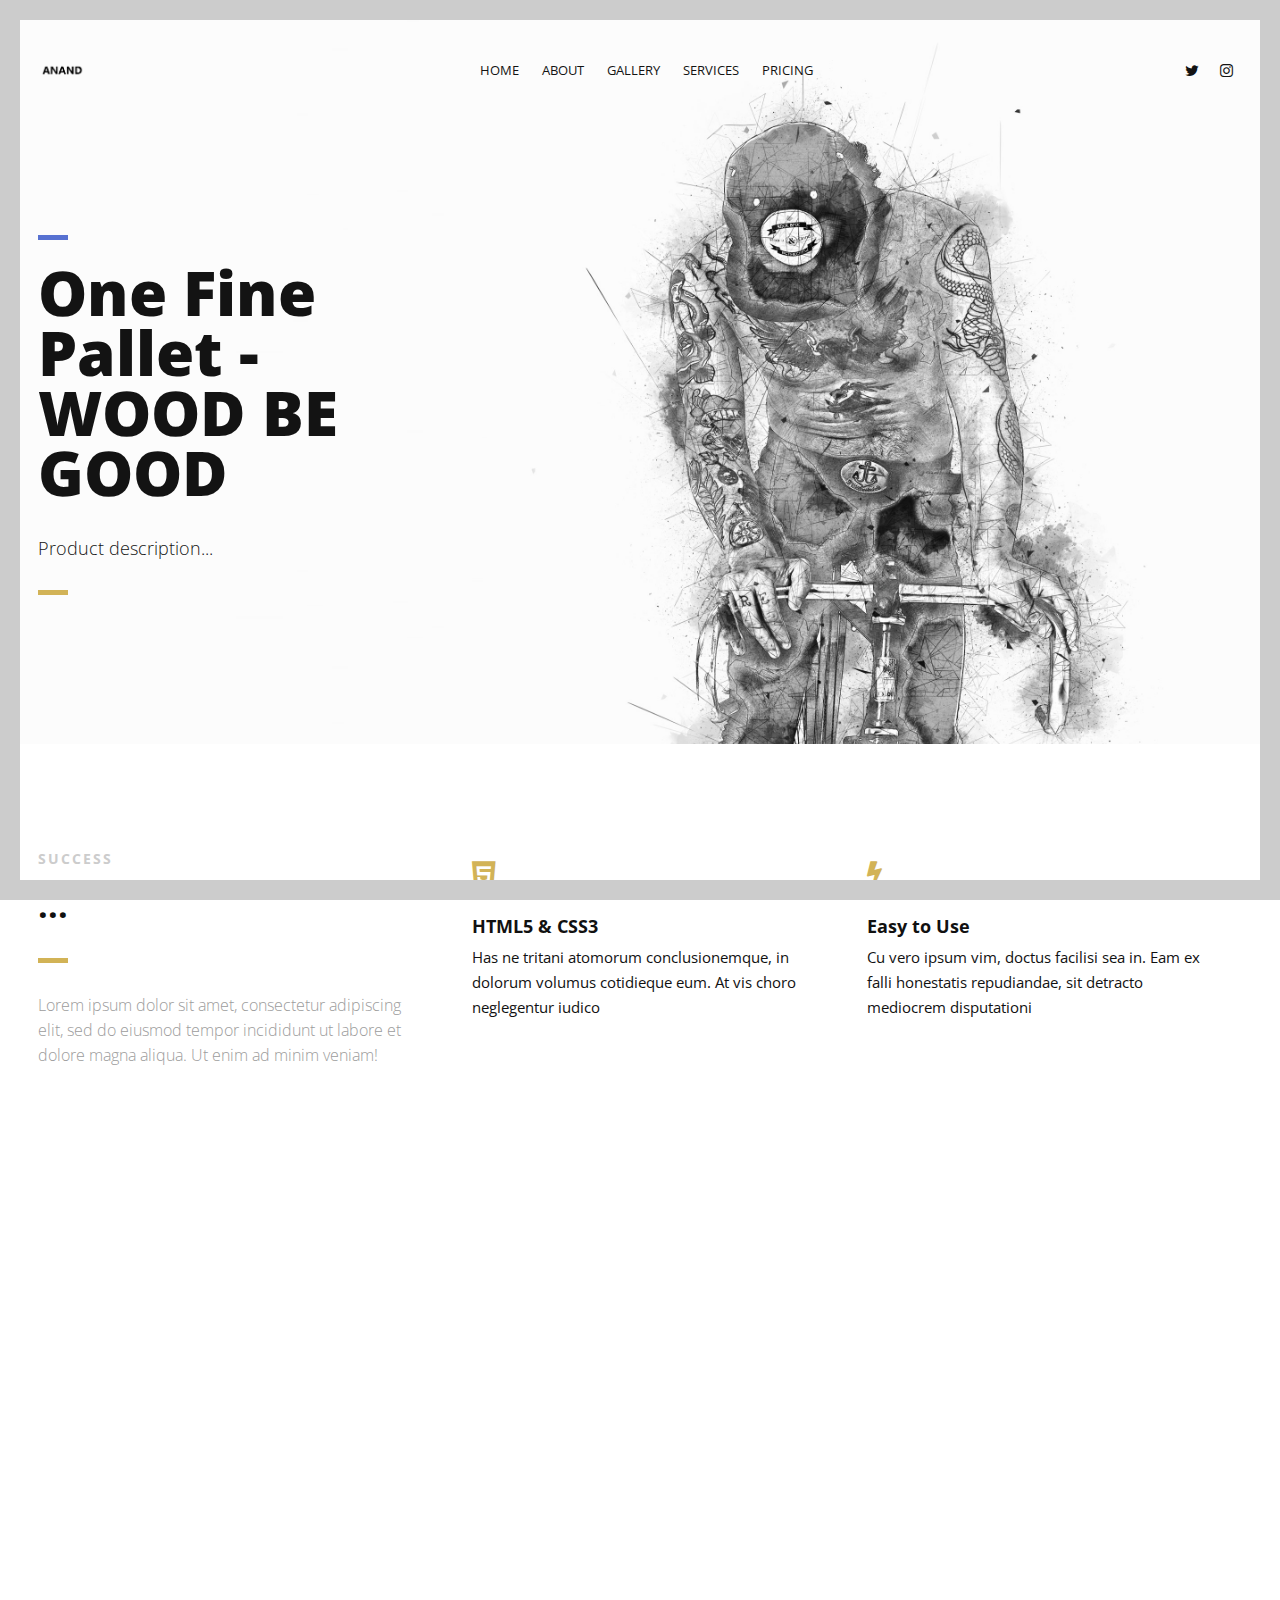
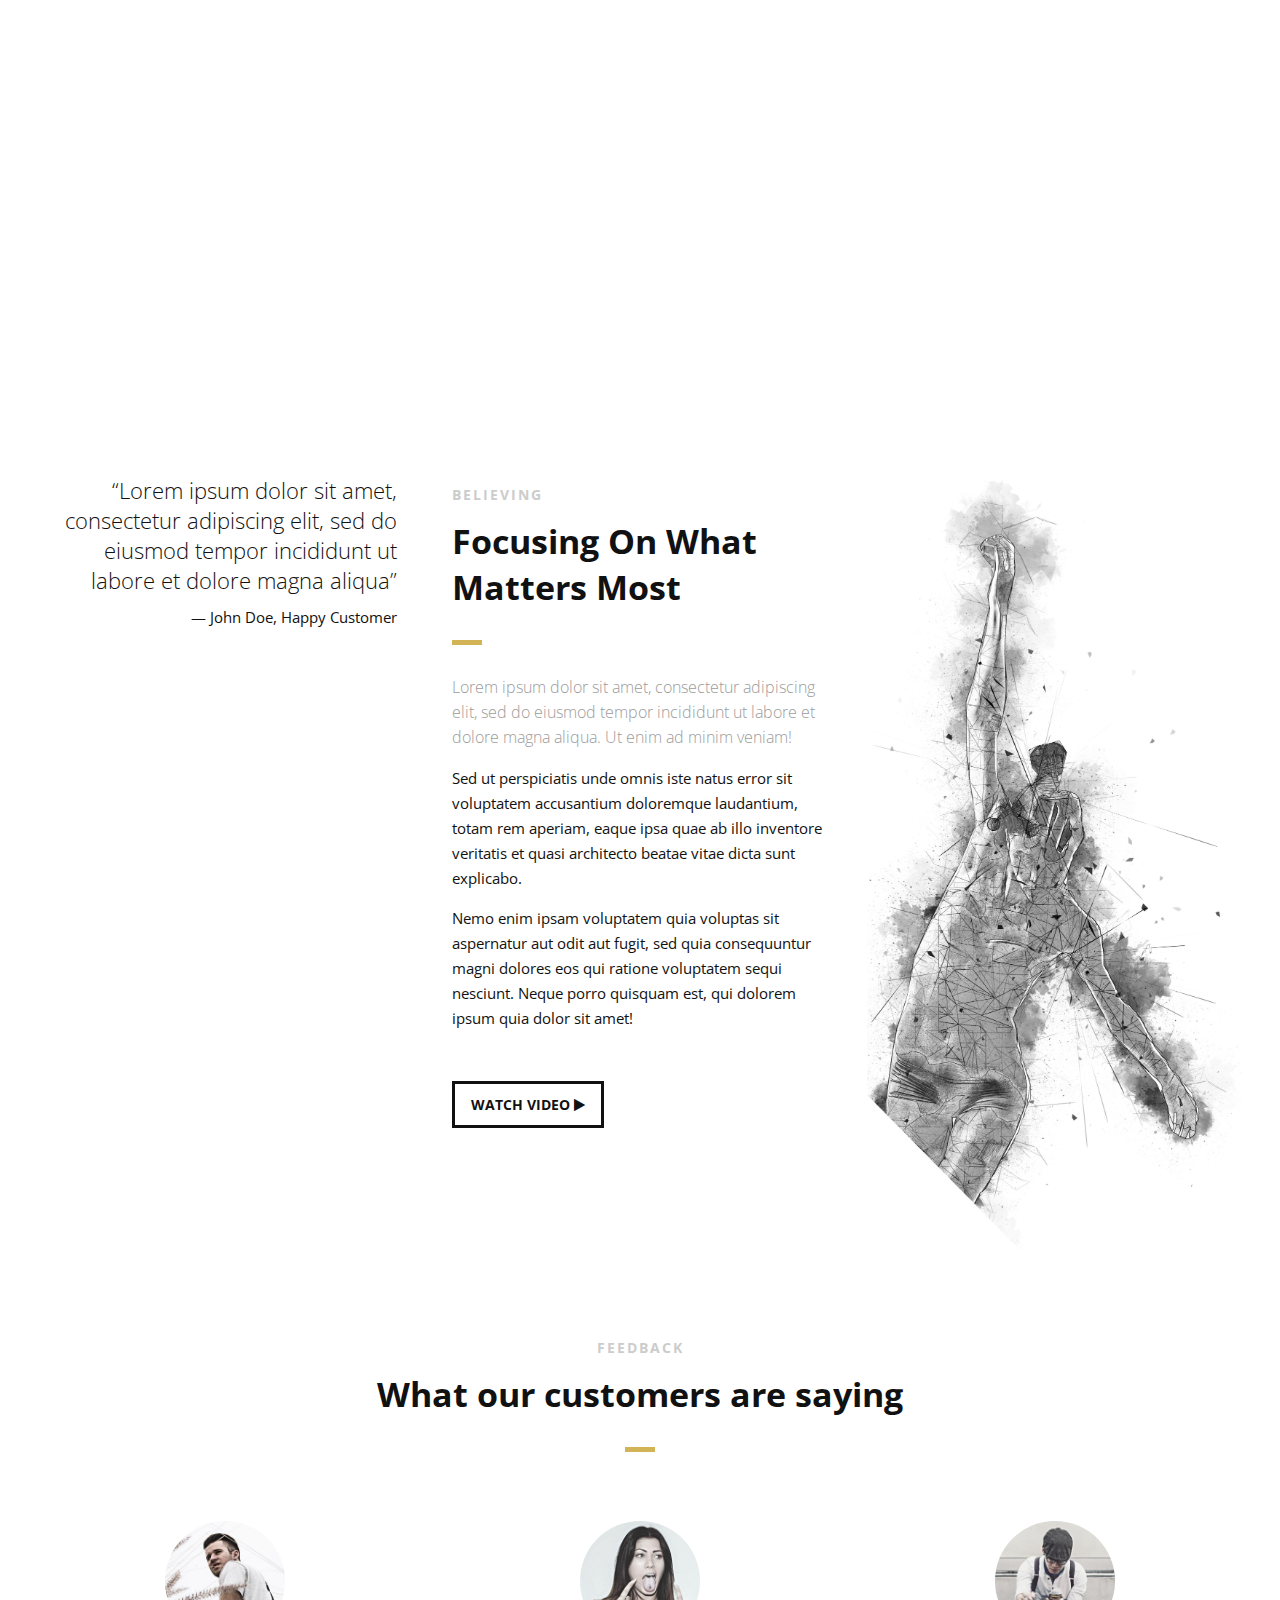
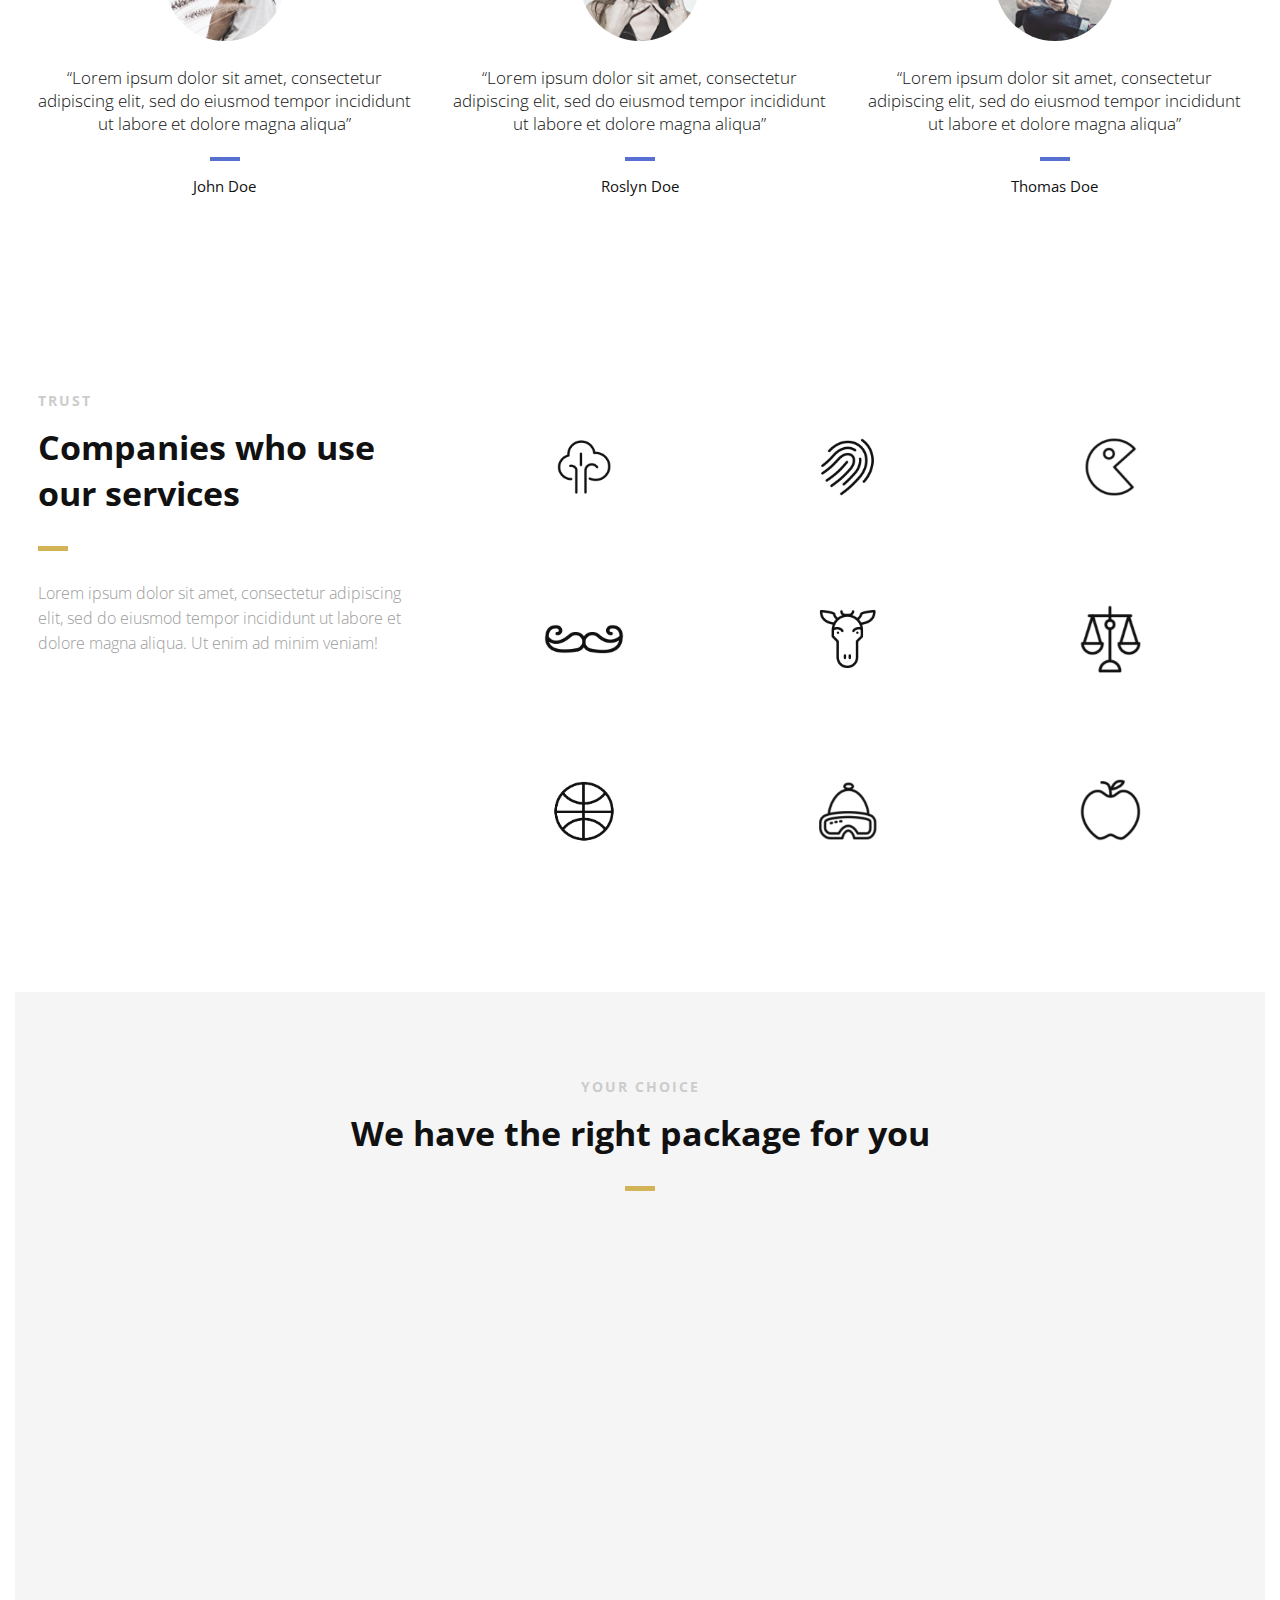
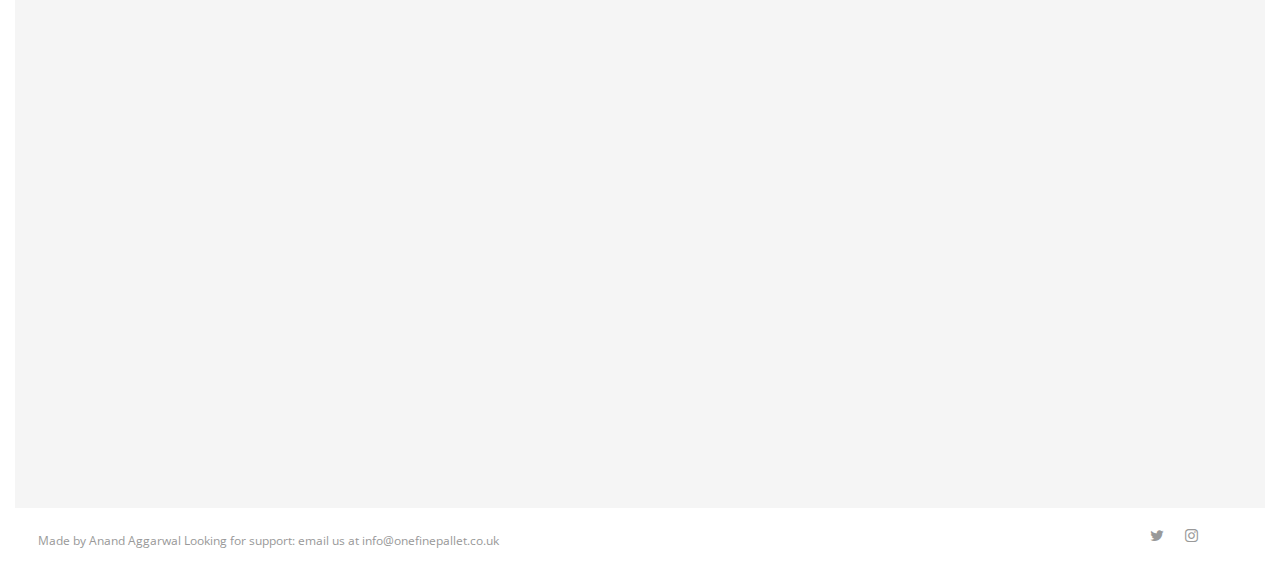
==== commit 097401f3: "logo and updated index" ====
--- a/YE/index.html
+++ b/YE/index.html
@@ -4,7 +4,17 @@
     <meta charset="UTF-8">
 
     <!--Page Title-->
-    <title>Regenerate</title>
+    <title>One Fine Pallet</title>
+	<!-- Global site tag (gtag.js) - Google Analytics -->
+<script async src="https://www.googletagmanager.com/gtag/js?id=UA-39855161-7"></script>
+<script>
+  window.dataLayer = window.dataLayer || [];
+  function gtag(){dataLayer.push(arguments);}
+  gtag('js', new Date());
+
+  gtag('config', 'UA-39855161-7');
+</script>
+
 
     <!--Meta Keywords and Description-->
     <meta name="keywords" content="">
@@ -12,7 +22,7 @@
     <meta name="viewport" content="width=device-width, initial-scale=1.0, user-scalable=no"/>
 
     <!--Favicon-->
-    <link rel="shortcut icon" href="images/favicon.ico" title="Favicon"/>
+    <link rel="shortcut icon" href="images/favicon.jpg" title="Favicon"/>
 
     <!-- Main CSS Files -->
     <link rel="stylesheet" href="css/style.css">
@@ -28,6 +38,7 @@
 
     <!--Google Webfonts-->
     <link href='https://fonts.googleapis.com/css?family=Open+Sans:400,300,600,700,800' rel='stylesheet' type='text/css'>
+	<script id="mcjs">!function(c,h,i,m,p){m=c.createElement(h),p=c.getElementsByTagName(h)[0],m.async=1,m.src=i,p.parentNode.insertBefore(m,p)}(document,"script","https://chimpstatic.com/mcjs-connected/js/users/b3d22c267fd1cca9e35e12b05/e594ea13bda4ba197fff2abdb.js");</script>
 </head>
 <body>
 
@@ -41,7 +52,7 @@
 </div>
 <!--End of Preloader-->
 
-<div class="page-border" data-wow-duration="0.7s" data-wow-delay="0.2s">
+<div class="page-border" data-wow-duration="0.5s" data-wow-delay="0.2s">
     <div class="top-border wow fadeInDown animated" style="visibility: visible; animation-name: fadeInDown;"></div>
     <div class="right-border wow fadeInRight animated" style="visibility: visible; animation-name: fadeInRight;"></div>
     <div class="bottom-border wow fadeInUp animated" style="visibility: visible; animation-name: fadeInUp;"></div>
@@ -59,11 +70,11 @@
                     <div id="logo">
 
                         <!--Logo that is shown on the banner-->
-                        <img src="images/logo.png" id="banner-logo" alt="Landing Page"/>
+                        <img src="images/log.png" id="banner-logo" alt="Landing Page"/>
                         <!--End of Banner Logo-->
 
                         <!--The Logo that is shown on the sticky Navigation Bar-->
-                        <img src="images/logo-2.png" id="navigation-logo" alt="Landing Page"/>
+                        <img src="images/log.png" id="navigation-logo" alt="Landing Page"/>
                         <!--End of Navigation Logo-->
 
                     </div>
@@ -75,12 +86,12 @@
                         <ul class="social-icons">
                            
                             <li>
-                                <a target="_blank" title="Twitter" href="http://www.twitter.com/">
+                                <a target="_blank" title="Twitter" href="http://www.twitter.com/PalletFine">
                                     <i class="fa fa-twitter fa-1x"></i><span>Twitter</span>
                                 </a>
                             </li>
                             <li>
-                                <a target="_blank" title="Instagram" href="http://www.instagram.com/">
+                                <a target="_blank" title="Instagram" href="http://www.instagram.com/onefinepallet">
                                     <i class="fa fa-instagram fa-1x"></i><span>Instagram</span>
                                 </a>
                             </li>
@@ -126,17 +137,19 @@
             <div class="col-38">
 
                 <div class="section-heading">
-                    <h1>REGENERATE - WOOD BE GOOD</h1>
+                    <h1>One Fine Pallet - WOOD BE GOOD</h1>
                     <h2>Product description...</h2>
                 </div>
 
                 <!--Call to Action-->
-                <a href="#" class="button">Explore/About/Order</a>
+                <!-- www.123formbuilder.com script begins here --><script type="text/javascript" defer src="//www.123formbuilder.com/embed/4405776.js?type=lightbox" data-role="form" data-default-width="100%" data-embed-type="lightbox-image-link" data-embed-image-link=https://anandaggarwal.cf/images/explore.png></script><!-- www.123formbuilder.com script ends here -->
                 <!--End Call to Action-->
+				
 
             </div>
 
         </div><!--End of Row-->
+		
     </header>
 
     <!--Main Content Area-->
@@ -287,7 +300,7 @@
                         Neque porro quisquam est, qui dolorem ipsum quia dolor sit amet!
                     </p>
                     <!-- Just replace the Video ID "UYJ5IjBRlW8" with the ID of your video on YouTube (Found within the URL) -->
-                    <a href="#" data-videoid="UYJ5IjBRlW8" data-videosite="youtube" class="button video link-lightbox">
+                  <a href="#" data-videoid="Dd7FixvoKBw" data-videosite="youtube" class="button video link-lightbox">
                         WATCH VIDEO <i class="fa fa-play" aria-hidden="true"></i>
                     </a>
                 </div>
@@ -494,21 +507,27 @@
     <footer id="landing-footer" class="clearfix">
         <div class="row clearfix">
 
-            <p id="copyright" class="col-2">Made by <a href="https://www.anandaggarwal.eu5.org"></a>Anand Aggarwal</p>
+            <p id="copyright" class="col-2">Made by <a href="http://anandaggarwal.eu5.org"></a>Anand Aggarwal			Looking for support: email us at <a href="mailto:info@onefinepallet.co.uk"></a>info@onefinepallet.co.uk</p>
+			
 
             <!--Social Icons in Footer-->
             <ul class="col-2 social-icons">
                 
                 <li>
-                    <a target="_blank" title="Twitter" href="http://www.twitter.com/username">
+                    <a target="_blank" title="Twitter" href="http://www.twitter.com/PalletFine">
                         <i class="fa fa-twitter fa-1x"></i><span>Twitter</span>
                     </a>
                 </li>
                 <li>
-                    <a target="_blank" title="Instagram" href="http://www.instagram.com/username">
+                    <a target="_blank" title="Instagram" href="http://www.instagram.com/onefinepallet">
                         <i class="fa fa-instagram fa-1x"></i><span>Instagram</span>
                     </a>
                 </li>
+				<li>
+					<a target="_blank" title="Email" href="mailto:info@onefinepallet.co.uk">
+						<i class=" far fa-envelope"></i><span>Email Us</span>
+					</a>
+				</li>
                 
             </ul>
             <!--End of Social Icons in Footer-->
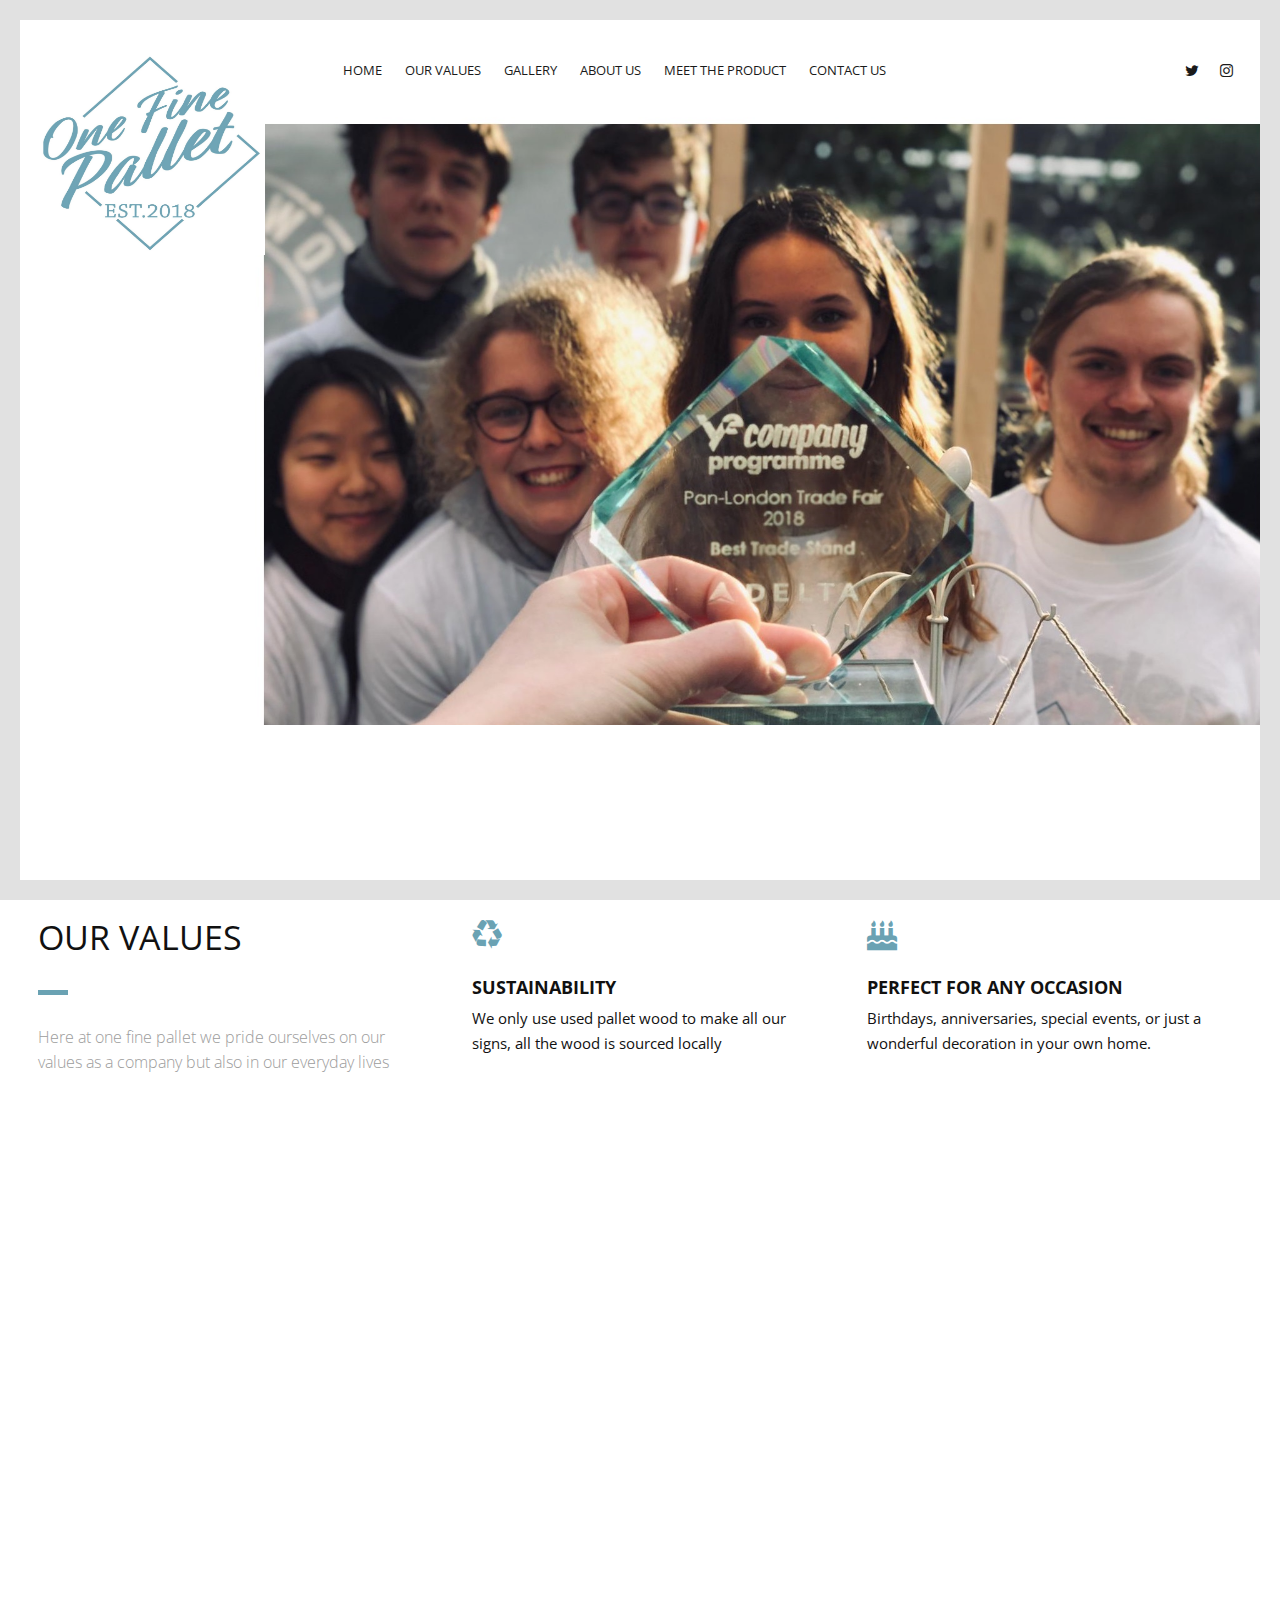
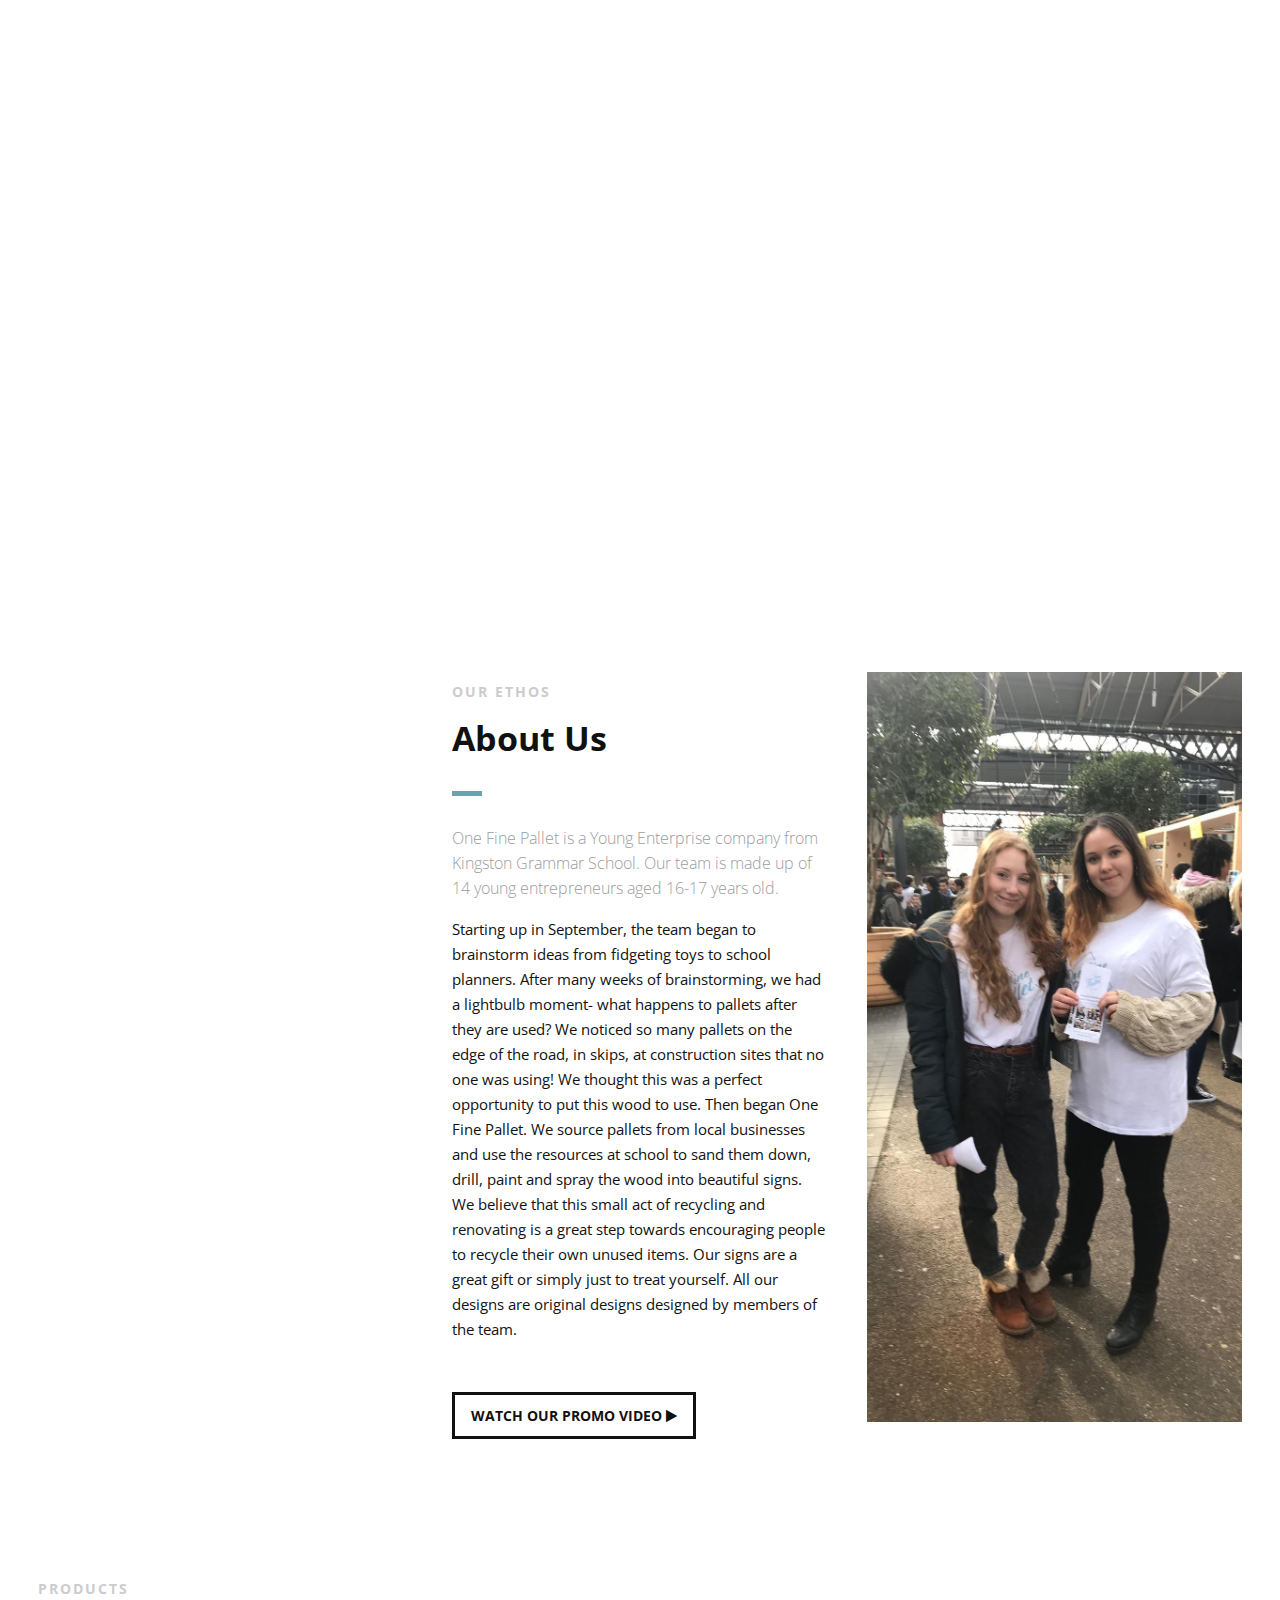
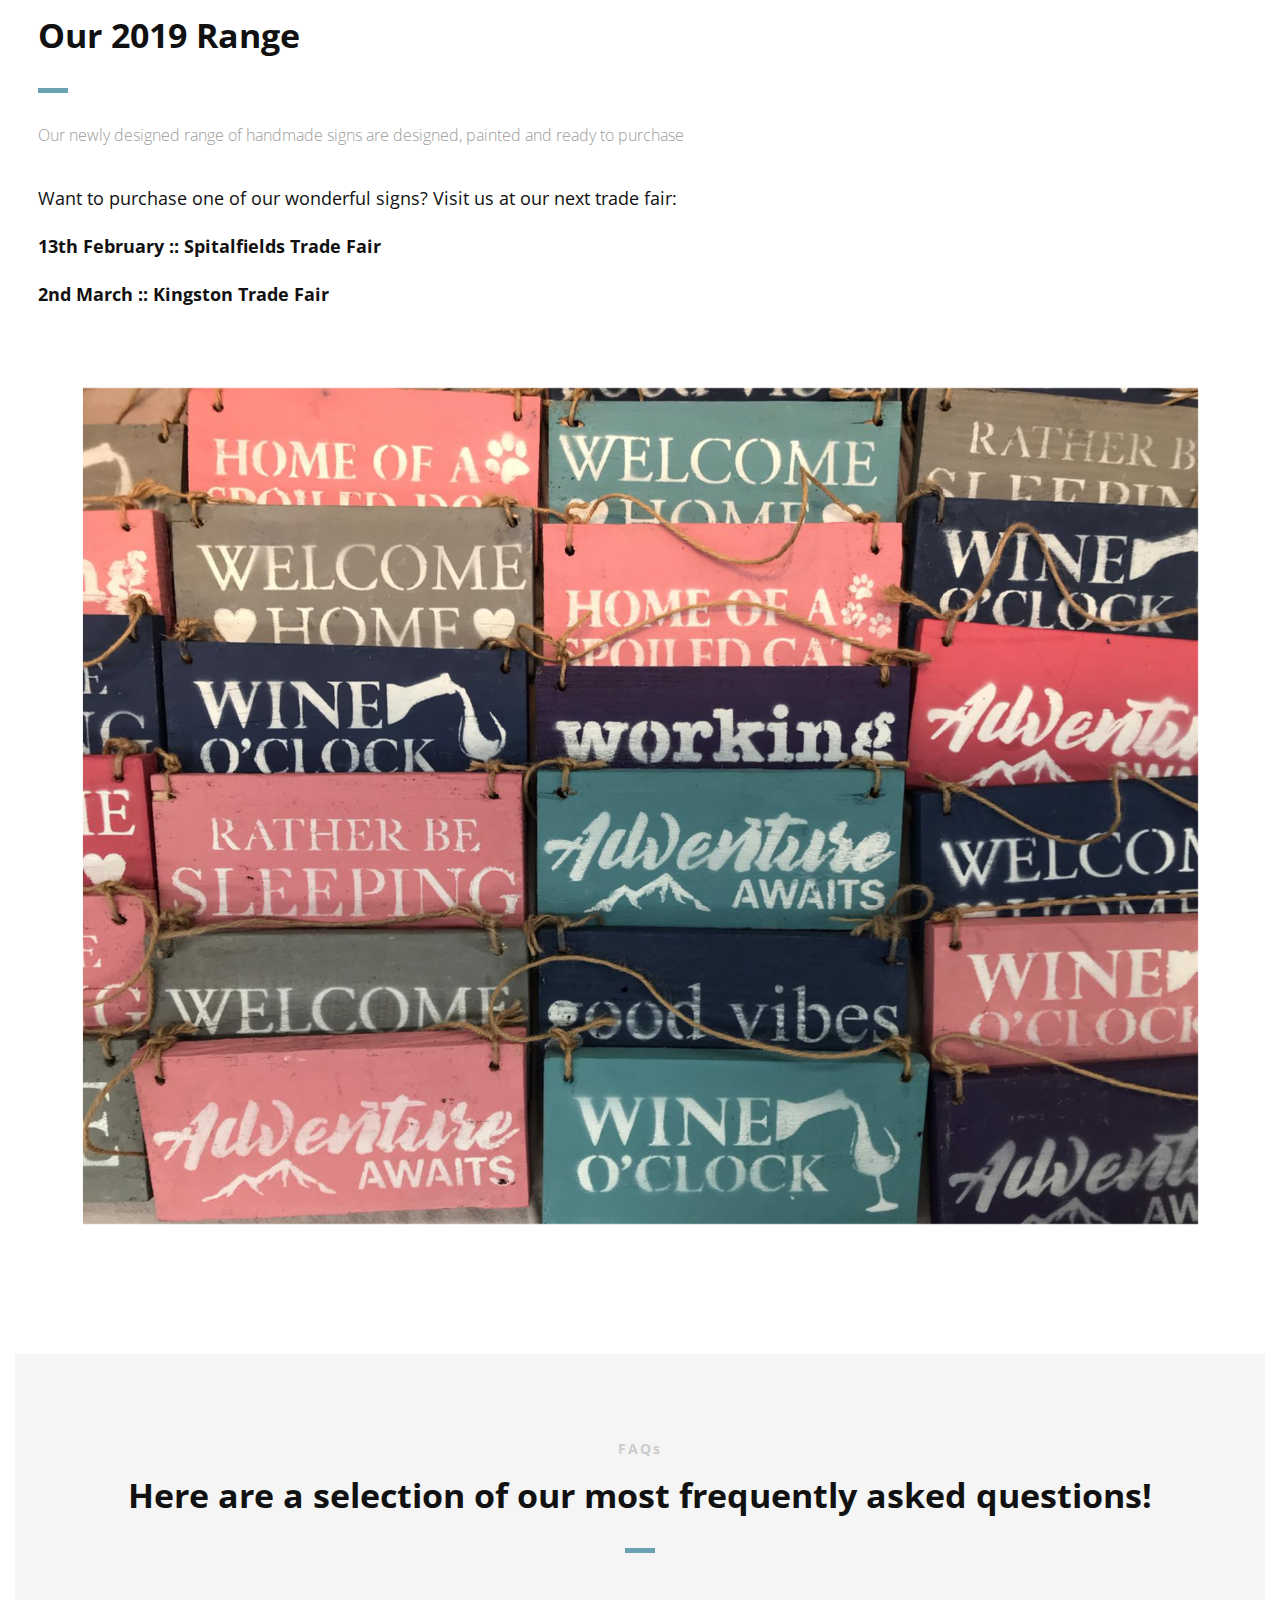
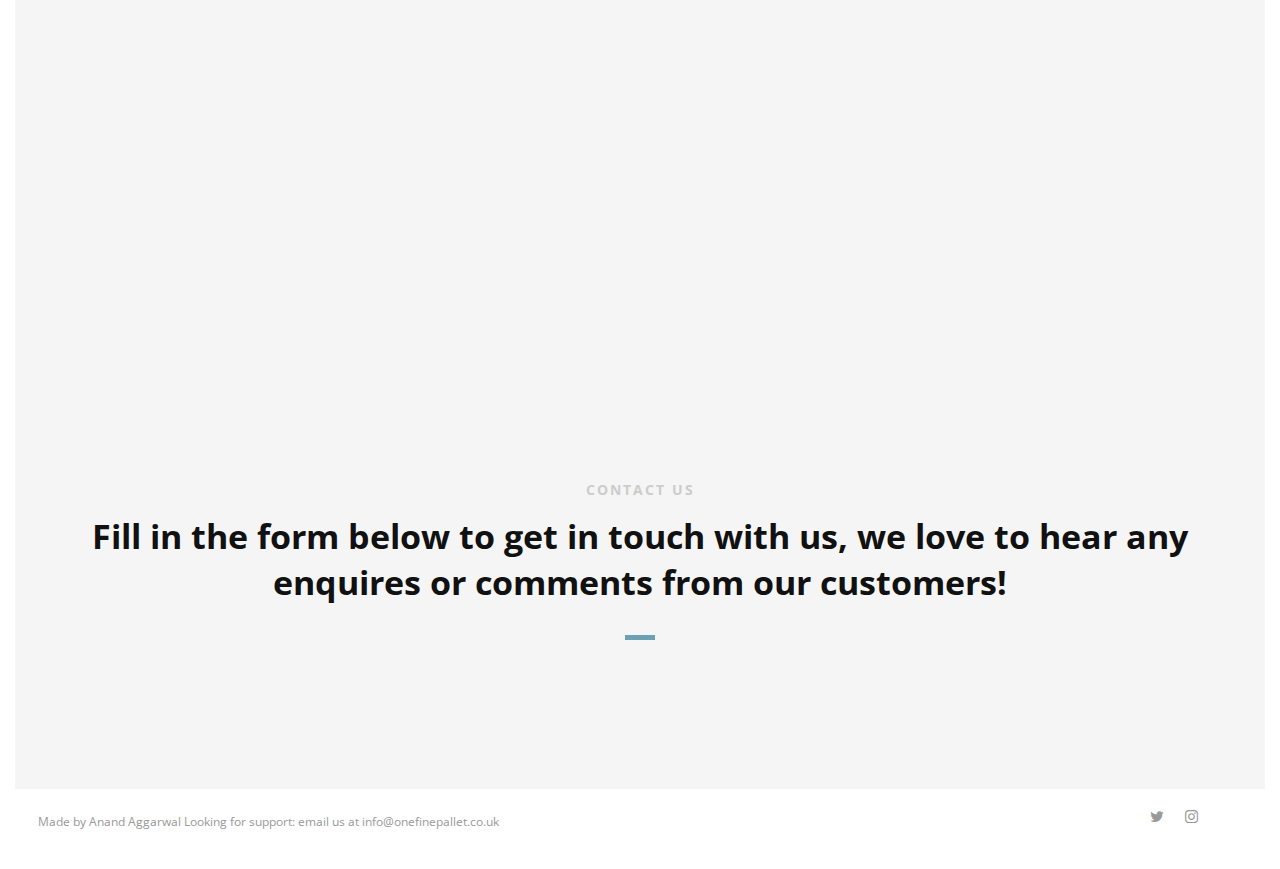
==== commit 41d145c7: "final version" ====
--- a/YE/index.html
+++ b/YE/index.html
@@ -15,6 +15,20 @@
   gtag('config', 'UA-39855161-7');
 </script>
 
+<script>(function(w,d,s,l,i){w[l]=w[l]||[];w[l].push({'gtm.start':
+new Date().getTime(),event:'gtm.js'});var f=d.getElementsByTagName(s)[0],
+j=d.createElement(s),dl=l!='dataLayer'?'&l='+l:'';j.async=true;j.src=
+'https://www.googletagmanager.com/gtm.js?id='+i+dl;f.parentNode.insertBefore(j,f);
+})(window,document,'script','dataLayer','GTM-N2QWM35');</script>
+
+<!-- RGB COlOUR CODE FOR ONE FINE PALLET IS #6aa2b3 --> 
+<script async src="//pagead2.googlesyndication.com/pagead/js/adsbygoogle.js"></script>
+<script>
+  (adsbygoogle = window.adsbygoogle || []).push({
+    google_ad_client: "ca-pub-5872444203846809",
+    enable_page_level_ads: true
+  });
+</script>
 
     <!--Meta Keywords and Description-->
     <meta name="keywords" content="">
@@ -22,7 +36,7 @@
     <meta name="viewport" content="width=device-width, initial-scale=1.0, user-scalable=no"/>
 
     <!--Favicon-->
-    <link rel="shortcut icon" href="images/favicon.jpg" title="Favicon"/>
+    <link rel="shortcut icon" href="images/a (11).jpeg" title="Favicon"/>
 
     <!-- Main CSS Files -->
     <link rel="stylesheet" href="css/style.css">
@@ -41,7 +55,8 @@
 	<script id="mcjs">!function(c,h,i,m,p){m=c.createElement(h),p=c.getElementsByTagName(h)[0],m.async=1,m.src=i,p.parentNode.insertBefore(m,p)}(document,"script","https://chimpstatic.com/mcjs-connected/js/users/b3d22c267fd1cca9e35e12b05/e594ea13bda4ba197fff2abdb.js");</script>
 </head>
 <body>
-
+<noscript><iframe src="https://www.googletagmanager.com/ns.html?id=GTM-N2QWM35"
+height="0" width="0" style="display:none;visibility:hidden"></iframe></noscript>
 <!-- Preloader -->
 <div id="preloader">
     <div id="status" class="la-ball-triangle-path">
@@ -70,11 +85,11 @@
                     <div id="logo">
 
                         <!--Logo that is shown on the banner-->
-                        <img src="images/log.png" id="banner-logo" alt="Landing Page"/>
+                        
                         <!--End of Banner Logo-->
 
                         <!--The Logo that is shown on the sticky Navigation Bar-->
-                        <img src="images/log.png" id="navigation-logo" alt="Landing Page"/>
+                        
                         <!--End of Navigation Logo-->
 
                     </div>
@@ -108,17 +123,19 @@
                                 <a href="#banner">Home</a>
                             </li>
                             <li>
-                                <a href="#about">About</a>
+                                <a href="#about">Our Values</a>
                             </li>
                             <li>
                                 <a href="#gallery">Gallery</a>
                             </li>
                             <li>
-                                <a href="#services">Services</a>
+                                <a href="#services">About Us</a>
                             </li>
-                                                        
-                            <li>
-                                <a href="#pricing">Pricing</a>
+                            <li>
+								<a href="#testimonials">Meet the Product</a>
+							</li>
+                            <li>
+                                <a href="#pricing">Contact Us</a>
                             </li>
                         </ul>
                     </nav>
@@ -130,28 +147,14 @@
                 </div>
             </div>
         </div><!--End of Header-->
-
+<br><br><img src="images/bandog.jpg" id="banner-logo" height="200px" width="250px" alt="Our Delightful Logo"/>
         <!--Banner Content-->
         <div id="banner-content" class="row clearfix">
 
-            <div class="col-38">
-
-                <div class="section-heading">
-                    <h1>One Fine Pallet - WOOD BE GOOD</h1>
-                    <h2>Product description...</h2>
-                </div>
-
-                <!--Call to Action-->
-                <!-- www.123formbuilder.com script begins here --><script type="text/javascript" defer src="//www.123formbuilder.com/embed/4405776.js?type=lightbox" data-role="form" data-default-width="100%" data-embed-type="lightbox-image-link" data-embed-image-link=https://anandaggarwal.cf/images/explore.png></script><!-- www.123formbuilder.com script ends here -->
-                <!--End Call to Action-->
-				
-
-            </div>
-
-        </div><!--End of Row-->
+           
 		
     </header>
-
+<br> <br> <br> <br>
     <!--Main Content Area-->
     <main id="content">
 
@@ -162,10 +165,8 @@
 
                 <div class="col-3">
                     <div class="section-heading">
-                        <h3>SUCCESS</h3>
-                        <h2 class="section-title">...</h2>
-                        <p class="section-subtitle">Lorem ipsum dolor sit amet, consectetur adipiscing elit, sed do
-                            eiusmod tempor incididunt ut labore et dolore magna aliqua. Ut enim ad minim veniam!</p>
+                        <h2><b>OUR VALUES</b></h2>
+                        <p class="section-subtitle">Here at one fine pallet we pride ourselves on our values as a company but also in our everyday lives</p>
                     </div>
 
                 </div>
@@ -176,13 +177,12 @@
                     <div class="col-2 icon-block icon-top wow fadeInUp" data-wow-delay="0.1s">
                         <!--Icon-->
                         <div class="icon">
-                            <i class="fa fa-html5 fa-2x"></i>
+                           <i class="fa fa-recycle fa-2x"></i>
                         </div>
                         <!--Icon Block Description-->
                         <div class="icon-block-description">
-                            <h4>HTML5 &amp; CSS3</h4>
-                            <p>Has ne tritani atomorum conclusionemque, in dolorum volumus cotidieque eum. At vis choro
-                                neglegentur iudico</p>
+                            <h4>SUSTAINABILITY</h4>
+                            <p>We only use used pallet wood to make all our signs, all the wood is sourced locally</p>
                         </div>
                     </div>
                     <!--End of Icon Block-->
@@ -191,13 +191,12 @@
                     <div class="col-2 icon-block icon-top wow fadeInUp" data-wow-delay="0.3s">
                         <!--Icon-->
                         <div class="icon">
-                            <i class="fa fa-bolt fa-2x"></i>
+                            <i class="fa fa-birthday-cake fa-2x"></i>
                         </div>
                         <!--Icon Block Description-->
                         <div class="icon-block-description">
-                            <h4>Easy to Use</h4>
-                            <p>Cu vero ipsum vim, doctus facilisi sea in. Eam ex falli honestatis repudiandae, sit
-                                detracto mediocrem disputationi</p>
+                            <h4>PERFECT FOR ANY OCCASION</h4>
+                            <p>Birthdays, anniversaries, special events, or just a wonderful decoration in your own home.</p>
                         </div>
                     </div>
                     <!--End of Icon Block-->
@@ -206,28 +205,26 @@
                     <div class="col-2 icon-block icon-top wow fadeInUp" data-wow-delay="0.5s">
                         <!--Icon-->
                         <div class="icon">
-                            <i class="fa fa-tablet fa-2x"></i>
+                            <i class="fa fa-pencil fa-2x"></i>
                         </div>
                         <!--Icon Block Description-->
                         <div class="icon-block-description">
-                            <h4>Fully Responsive</h4>
-                            <p>Id porro tritani recusabo usu, eum intellegam consequuntur et. Fugit debet ea sit, an pro
-                                nemore vivendum</p>
+                            <h4>ORIGINAL DESIGNS</h4>
+                            <p>All of our designs are original designed by members of the Marketing team.</p>
                         </div>
                     </div>
                     <!--End of Icon Block-->
 
-                    <!--Icon Block-->
-                    <div class="col-2 icon-block icon-top wow fadeInUp" data-wow-delay="0.5s">
+                   
+					   <div class="col-2 icon-block icon-top wow fadeInUp" data-wow-delay="0.5s">
                         <!--Icon-->
                         <div class="icon">
-                            <i class="fa fa-rocket fa-2x"></i>
+                            <i class="fa fa-users fa-2x"></i>
                         </div>
                         <!--Icon Block Description-->
                         <div class="icon-block-description">
-                            <h4>Parallax Effect</h4>
-                            <p>Id porro tritani recusabo usu, eum intellegam consequuntur et. Fugit debet ea sit, an pro
-                                nemore vivendum</p>
+                            <h4>TEAMWORK AND PASSION</h4>
+                            <p>Everyone on the team puts 100% effort into tirelessly handcrafting all the signs as a team, along with a passion for our business and everything it stands for.</p>
                         </div>
                     </div>
                     <!--End of Icon Block-->
@@ -245,18 +242,18 @@
         <aside id="gallery" class="row text-center scrollto clearfix" data-featherlight-gallery
                  data-featherlight-filter="a">
 
-                <a href="images/gallery-images/gallery-image-1.jpg" data-featherlight="image" class="col-3 wow fadeIn"
-                   data-wow-delay="0.1s"><img src="images/gallery-images/gallery-image-1.jpg" alt="Landing Page"/></a>
-                <a href="images/gallery-images/gallery-image-2.jpg" data-featherlight="image" class="col-3 wow fadeIn"
-                   data-wow-delay="0.3s"><img src="images/gallery-images/gallery-image-2.jpg" alt="Landing Page"/></a>
-                <a href="images/gallery-images/gallery-image-3.jpg" data-featherlight="image" class="col-3 wow fadeIn"
-                   data-wow-delay="0.5s"><img src="images/gallery-images/gallery-image-3.jpg" alt="Landing Page"/></a>
-                <a href="images/gallery-images/gallery-image-4.jpg" data-featherlight="image" class="col-3 wow fadeIn"
-                   data-wow-delay="1.1s"><img src="images/gallery-images/gallery-image-4.jpg" alt="Landing Page"/></a>
-                <a href="images/gallery-images/gallery-image-5.jpg" data-featherlight="image" class="col-3 wow fadeIn"
-                   data-wow-delay="0.9s"><img src="images/gallery-images/gallery-image-5.jpg" alt="Landing Page"/></a>
-                <a href="images/gallery-images/gallery-image-6.jpg" data-featherlight="image" class="col-3 wow fadeIn"
-                   data-wow-delay="0.7s"><img src="images/gallery-images/gallery-image-6.jpg" alt="Landing Page"/></a>
+                <a href="images/gallery-images/a (1).jpeg" data-featherlight="image" class="col-3 wow fadeIn"
+                   data-wow-delay="0.1s"><img src="images/gallery-images/a (1).jpeg" alt="Our wonderful signs"/></a>
+                <a href="images/gallery-images/a (4).jpeg" data-featherlight="image" class="col-3 wow fadeIn"
+                   data-wow-delay="0.3s"><img src="images/gallery-images/a (4).jpeg" alt="Our Production Process"/></a>
+                <a href="images/gallery-images/a (5).jpeg" data-featherlight="image" class="col-3 wow fadeIn"
+                   data-wow-delay="0.5s"><img src="images/gallery-images/a (5).jpeg" alt="The Painting of Signs"/></a>
+                <a href="images/gallery-images/a (6).jpeg" data-featherlight="image" class="col-3 wow fadeIn"
+                   data-wow-delay="1.1s"><img src="images/gallery-images/a (6).jpeg" alt="Our CEO showing off our signs"/></a>
+                <a href="images/gallery-images/a (7).jpeg" data-featherlight="image" class="col-3 wow fadeIn"
+                   data-wow-delay="0.9s"><img src="images/gallery-images/a (7).jpeg" alt="Our signs on display"/></a>
+                <a href="images/gallery-images/a (8).jpeg" data-featherlight="image" class="col-3 wow fadeIn"
+                   data-wow-delay="0.7s"><img src="images/gallery-images/a (8).jpeg" alt="Landing Page"/></a> 
 
         </aside>
         <!--End of Gallery-->
@@ -269,14 +266,13 @@
 
 
                 <!--Content Left Side-->
-                <div class="col-3">
+             <div class="col-3">
                     <!--User Testimonial-->
-                    <blockquote class="testimonial text-right bigtest">
-                        <q>Lorem ipsum dolor sit amet, consectetur adipiscing elit, sed do eiusmod tempor incididunt ut
-                            labore
-                            et dolore magna aliqua</q>
+                  <!--  <blockquote class="testimonial text-right bigtest">
+                        <h5>Space for a customer review/comment
+                            et dolore magna aliqua</h5>
                         <footer>— John Doe, Happy Customer</footer>
-                    </blockquote>
+                    </blockquote> -->
                     <!-- End of Testimonial-->
 
                 </div>
@@ -285,29 +281,25 @@
                 <!--Content of the Right Side-->
                 <div class="col-3">
                     <div class="section-heading">
-                        <h3>BELIEVING</h3>
-                        <h2 class="section-title">Focusing On What Matters Most</h2>
-                        <p class="section-subtitle">Lorem ipsum dolor sit amet, consectetur adipiscing elit, sed do
-                            eiusmod tempor incididunt ut labore et dolore magna aliqua. Ut enim ad minim veniam!</p>
-                    </div>
-                    <p>Sed ut perspiciatis unde omnis iste natus error sit voluptatem accusantium doloremque laudantium,
-                        totam rem aperiam, eaque ipsa quae ab illo inventore veritatis et quasi architecto beatae vitae
-                        dicta sunt explicabo.
+                        <h3>OUR ETHOS</h3>
+                        <h2 class="section-title">About Us</h2>
+                        <p class="section-subtitle">One Fine Pallet is a Young Enterprise company from Kingston Grammar School. 
+						Our team is made up of 14 young entrepreneurs aged 16-17 years old.<p>
+                    </div>
+                    <p>
                     </p>
                     <p>
-                        Nemo enim ipsam voluptatem quia voluptas sit aspernatur aut odit aut fugit, sed quia
-                        consequuntur magni dolores eos qui ratione voluptatem sequi nesciunt.
-                        Neque porro quisquam est, qui dolorem ipsum quia dolor sit amet!
+                        Starting up in September, the team began to brainstorm ideas from fidgeting toys to school planners. After many weeks of brainstorming, we had a lightbulb moment- what happens to pallets after they are used? We noticed so many pallets on the edge of the road, in skips, at construction sites that no one was using! We thought this was a perfect opportunity to put this wood to use. Then began One Fine Pallet. We source pallets from local businesses and use the resources at school to sand them down, drill, paint and spray the wood into beautiful signs.  We believe that this small act of recycling and renovating is a great step towards encouraging people to recycle their own unused items. Our signs are a great gift or simply just to treat yourself. All our designs are original designs designed by members of the team.
                     </p>
                     <!-- Just replace the Video ID "UYJ5IjBRlW8" with the ID of your video on YouTube (Found within the URL) -->
-                  <a href="#" data-videoid="Dd7FixvoKBw" data-videosite="youtube" class="button video link-lightbox">
-                        WATCH VIDEO <i class="fa fa-play" aria-hidden="true"></i>
+                  <a href="#" data-videoid="T7J3_HsYKMM" data-videosite="youtube" class="button video link-lightbox">
+                        WATCH OUR PROMO VIDEO <i class="fa fa-play" aria-hidden="true"></i>
                     </a>
                 </div>
                 <!--End Content Right Side-->
 
                 <div class="col-3">
-                    <img src="images/dancer.jpg" alt="Dancer"/>
+                    <img src="images/a (2).jpeg" alt="Dancer"/>
                 </div>
 
             </div>
@@ -316,123 +308,222 @@
         </div>
         <!--End of Content Section-->
 
-        <!--Testimonials-->
+        <!--Testimonials
         <aside id="testimonials" class="scrollto text-center" data-enllax-ratio=".2">
 
             <div class="row clearfix">
 
                 <div class="section-heading">
                     <h3>FEEDBACK</h3>
-                    <h2 class="section-title">What our customers are saying</h2>
-                </div>
-
-                <!--User Testimonial-->
-                <blockquote class="col-3 testimonial classic">
-                    <img src="images/user-images/user-1.jpg" alt="User"/>
-                    <q>Lorem ipsum dolor sit amet, consectetur adipiscing elit, sed do eiusmod tempor incididunt ut
-                        labore
-                        et dolore magna aliqua</q>
-                    <footer>John Doe </footer>
-                </blockquote>
-                <!-- End of Testimonial-->
-
-                <!--User Testimonial-->
-                <blockquote class="col-3 testimonial classic">
-                    <img src="images/user-images/user-2.jpg" alt="User"/>
-                    <q>Lorem ipsum dolor sit amet, consectetur adipiscing elit, sed do eiusmod tempor incididunt ut
-                        labore
-                        et dolore magna aliqua</q>
-                    <footer>Roslyn Doe </footer>
-                </blockquote>
-                <!-- End of Testimonial-->
-
-                <!--User Testimonial-->
-                <blockquote class="col-3 testimonial classic">
-                    <img src="images/user-images/user-3.jpg" alt="User"/>
-                    <q>Lorem ipsum dolor sit amet, consectetur adipiscing elit, sed do eiusmod tempor incididunt ut
-                        labore
-                        et dolore magna aliqua</q>
-                    <footer>Thomas Doe</footer>
-                </blockquote>
-                <!-- End of Testimonial-->
-
-            </div>
-
-        </aside>
+                   <h2 class="section-title">Meet the Team:</h2>
+                </div>
+
+                <blockquote class="col-4 testimonial classic">
+                    <img src="images/user-images/user-1.jpg" alt="Izzy"/>
+                    <h5>CEO</h5>
+                    <footer>Izzy</footer>
+                </blockquote>
+                
+
+          
+                <blockquote class="col-4 testimonial classic">
+                    <img src="images/user-images/user-2.jpg" alt="Joe"/>
+                    <h5>CEO</h5>
+                    <footer>Joe</footer>
+                </blockquote>
+          
+
+  
+                <blockquote class="col-4 testimonial classic">
+                    <img src="images/user-images/user-3.jpg" alt="Phoebe"/>
+                    <h5>Company Secretary</h5>
+                    <footer>Phoebe</footer>
+                </blockquote>
+          
+				
+				
+                <blockquote class="col-4 testimonial classic">
+                    <img src="images/user-images/user-3.jpg" alt="Bijan"/>
+                    <h5>Finance Director</h5>
+                    <footer>Bijan</footer>
+                </blockquote>
+                
+				<blockquote class="col-5 testimonial classic">
+                    <img src="images/user-images/user-3.jpg" alt="Emily G"/>
+                    <h5>Marketing Co-Director</h5>
+                    <footer>Emily G</footer>
+                </blockquote>
+				<blockquote class="col-5 testimonial classic">
+                    <img src="images/user-images/user-3.jpg" alt="Emily H"/>
+                    <h5>Marketing Co-Director</h5>
+                    <footer>Emily H</footer>
+                </blockquote>
+				<blockquote class="col-5 testimonial classic">
+                    <img src="images/user-images/user-3.jpg" alt="Harry"/>
+                    <h5>Sales Director</h5>
+                    <footer>Harry</footer>
+                </blockquote>
+				<blockquote class="col-5 testimonial classic">
+                    <img src="images/user-images/user-3.jpg" alt="Anand"/>
+                    <h5>IT Director</h5>
+                    <footer>Anand</footer>
+                </blockquote>
+				<blockquote class="col-5 testimonial classic">
+                    <img src="images/user-images/user-3.jpg" alt="Toby"/>
+                    <h5>Sustainability Director</h5>
+                    <footer>Toby</footer>
+                </blockquote>
+				<blockquote class="col-5 testimonial classic">
+                    <img src="images/user-images/user-3.jpg" alt="Haeun"/>
+                    <h5>Finance</h5>
+                    <footer>Haeun</footer>
+                </blockquote>
+				<blockquote class="col-5 testimonial classic">
+                    <img src="images/user-images/user-3.jpg" alt="Layla"/>
+                    <h5>HR</h5>
+                    <footer>Layla</footer>
+                </blockquote>
+				<blockquote class="col-5 testimonial classic">
+                    <img src="images/user-images/user-3.jpg" alt="Edie"/>
+                    <h5>Operations</h5>
+                    <footer>Edie</footer>
+                </blockquote>
+				<blockquote class="col-5 testimonial classic">
+                    <img src="images/user-images/user-3.jpg" alt="Lily"/>
+                    <h5>Operations</h5>
+                    <footer>Lily</footer>
+                </blockquote>
+				<blockquote class="col-5 testimonial classic">
+                    <img src="images/user-images/user-3.jpg" alt="Ollie"/>
+                    <h5>Operations</h5>
+                    <footer>Ollie</footer>
+                </blockquote>
+            </div> 
+
+        </aside> -->
         <!--End of Testimonials-->
 
         <!--Clients-->
         <section id="clients" class="scrollto clearfix">
             <div class="row clearfix">
 
-                <div class="col-3">
+                <div class="col-1">
 
                     <div class="section-heading">
-                        <h3>TRUST</h3>
-                        <h2 class="section-title">Companies who use our services</h2>
-                        <p class="section-subtitle">Lorem ipsum dolor sit amet, consectetur adipiscing elit, sed do
-                            eiusmod
-                            tempor incididunt ut labore et dolore magna aliqua. Ut enim ad minim veniam!</p>
-                    </div>
-
-                </div>
-
-                <div class="col-2-3">
-
+                        <h3>PRODUCTS</h3>
+                        <h2 class="section-title">Our 2019 Range</h2>
+                        <p class="section-subtitle">Our newly designed range of handmade signs are designed, painted and ready to purchase</p>
+                    </div>
+					<h4> Want to purchase one of our wonderful signs? Visit us at our next trade fair:<br><br>
+					<b>	13th February :: Spitalfields Trade Fair<br><br>
+						2nd March :: Kingston Trade Fair</b></h4>
+                </div>
+
+                <div class="col-2-1">
+
+                    <a href="images/a (3).jpeg" class="col-1">
+                        <img src="images/a (3).jpeg" alt="Our 2019 Range of Signs"/>
+                        <div class="client-overlay"><span>Our 2019 Range of Signs</span></div>
+                   </a>
+           <!--         <a href="#" class="col-3">
+                        <img src="images/company-images/company-logo2.png" alt="Live Love Laugh Sign"/>
+                        <div class="client-overlay"><span>Quick bit of info, name, colour, price etc</span></div>
+                    </a>
                     <a href="#" class="col-3">
-                        <img src="images/company-images/company-logo1.png" alt="Company"/>
-                        <div class="client-overlay"><span>Tree</span></div>
+                        <img src="images/company-images/company-logo3.png" alt="Welcome Home SIgn"/>
+                        <div class="client-overlay"><span>Quick bit of info, name, colour, price etc</span></div>
                     </a>
                     <a href="#" class="col-3">
-                        <img src="images/company-images/company-logo2.png" alt="Company"/>
-                        <div class="client-overlay"><span>Fingerprint</span></div>
+                        <img src="images/company-images/company-logo4.png" alt="Man Cave Sign"/>
+                        <div class="client-overlay"><span>Quick bit of info, name, colour, price etc</span></div>
                     </a>
                     <a href="#" class="col-3">
-                        <img src="images/company-images/company-logo3.png" alt="Company"/>
-                        <div class="client-overlay"><span>The Man</span></div>
+                        <img src="images/company-images/company-logo5.png" alt="Adventure Awaits Sign"/>
+                        <div class="client-overlay"><span>Quick bit of info, name, colour, price etc</span></div>
                     </a>
                     <a href="#" class="col-3">
-                        <img src="images/company-images/company-logo4.png" alt="Company"/>
-                        <div class="client-overlay"><span>Mustache</span></div>
+                        <img src="images/company-images/company-logo6.png" alt="Good Vibes Sign"/>
+                        <div class="client-overlay"><span>Quick bit of info, name, colour, price etc</span></div>
                     </a>
                     <a href="#" class="col-3">
-                        <img src="images/company-images/company-logo5.png" alt="Company"/>
-                        <div class="client-overlay"><span>Goat</span></div>
+                        <img src="images/company-images/company-logo7.png" alt="Keep Calm and Cook Sign"/>
+                        <div class="client-overlay"><span>Quick bit of info, name, colour, price etc</span></div>
                     </a>
                     <a href="#" class="col-3">
-                        <img src="images/company-images/company-logo6.png" alt="Company"/>
-                        <div class="client-overlay"><span>Justice</span></div>
-                    </a>
+                        <img src="images/company-images/company-logo8.png" alt="Happy Times Sign"/>
+                        <div class="client-overlay"><span>Quick bit of info, name, colour, price etc/span></div>
+                    </a>
+
                     <a href="#" class="col-3">
-                        <img src="images/company-images/company-logo7.png" alt="Company"/>
-                        <div class="client-overlay"><span>Ball</span></div>
-                    </a>
-                    <a href="#" class="col-3">
-                        <img src="images/company-images/company-logo8.png" alt="Company"/>
-                        <div class="client-overlay"><span>Cold</span></div>
-                    </a>
-
-                    <a href="#" class="col-3">
-                        <img src="images/company-images/company-logo9.png" alt="Company"/>
-                        <div class="client-overlay"><span>Cold</span></div>
-                    </a>
+                        <img src="images/company-images/company-logo9.png" alt="Blackboard Sign"/>
+                        <div class="client-overlay"><span>Quick bit of info, name, colour, price etc</span></div>
+                    </a> -->
 
                 </div>
 
             </div>
         </section>
         <!--End of Clients-->
-
+<!--Pricing Tables-->
+        <section id="pricing" class="secondary-color text-center scrollto clearfix ">
+            <div class="row clearfix">
+
+                <div class="section-heading">
+                    <h3>FAQs</h3>
+                    <h2 class="section-title">Here are a selection of our most frequently asked questions!</h2>
+                </div>
+
+                <!--Pricing Block-->
+                <div class="pricing-block col-3 wow fadeInUp" data-wow-delay="0.4s">
+                    <div class="pricing-block-content">
+                        <h3>How much are our signs?</h3>
+                        <br>
+                        <div class="pricing">
+                            <p><b>All of our standard signs are £5 each, blackboard signs are sold at £7.</b></p>
+                        </div>
+                    </div>
+                </div>
+                <!--End Pricing Block-->
+
+                <!--Pricing Block-->
+                <div class="pricing-block featured col-3 wow fadeInUp" data-wow-delay="0.6s">
+                    <div class="pricing-block-content">
+                        <h3>What do blackboards come with?</h3>
+                        <br>
+						<div class="pricing">
+                            <p><b>Our blackboard signs come with three chalk pieces. We have also tested each of our blackboard signs to make sure they are up to our high standards.</b></p>
+                        </div>
+                    </div>
+                </div>
+                <!--End Pricing Block-->
+
+                <!--Pricing Block-->
+                <div class="pricing-block col-3 wow fadeInUp" data-wow-delay="0.8s">
+                    <div class="pricing-block-content">
+                        <h3>Do you offer personalised signs?</h3>
+                        <br>
+                        <div class="pricing">
+                            <p>I am afraid not - but they are definitely in the works!</p>
+                        </div>
+                    </div>
+                </div>
+                <!--End Pricing Block-->
+
+            </div>
+        </section>
+        <!--End of Pricing Tables--> 
         <!--Pricing Tables-->
         <section id="pricing" class="secondary-color text-center scrollto clearfix ">
             <div class="row clearfix">
 
                 <div class="section-heading">
-                    <h3>YOUR CHOICE</h3>
-                    <h2 class="section-title">We have the right package for you</h2>
-                </div>
-
-                <!--Pricing Block-->
+                    <h3>CONTACT US</h3>
+                    <h2 class="section-title">Fill in the form below to get in touch with us, we love to hear any enquires or comments from our customers!</h2>
+                </div>
+			<!-- www.123formbuilder.com script begins here -->
+<script type="text/javascript" defer src="//www.123formbuilder.com/embed/4580284.js" data-role="form" data-default-width="650px"></script> <br>
+<!-- www.123formbuilder.com script ends here -->
+                <!--Pricing Block
                 <div class="pricing-block col-3 wow fadeInUp" data-wow-delay="0.4s">
                     <div class="pricing-block-content">
                         <h3>Personal</h3>
@@ -453,7 +544,7 @@
                 </div>
                 <!--End Pricing Block-->
 
-                <!--Pricing Block-->
+                <!--Pricing Block
                 <div class="pricing-block featured col-3 wow fadeInUp" data-wow-delay="0.6s">
                     <div class="pricing-block-content">
                         <h3>Student</h3>
@@ -474,7 +565,7 @@
                 </div>
                 <!--End Pricing Block-->
 
-                <!--Pricing Block-->
+                <!--Pricing Block
                 <div class="pricing-block col-3 wow fadeInUp" data-wow-delay="0.8s">
                     <div class="pricing-block-content">
                         <h3>Business</h3>
@@ -497,7 +588,7 @@
 
             </div>
         </section>
-        <!--End of Pricing Tables-->
+        <!--End of Pricing Tables--> 
 
     </main>
     <!--End Main Content Area-->
@@ -507,7 +598,7 @@
     <footer id="landing-footer" class="clearfix">
         <div class="row clearfix">
 
-            <p id="copyright" class="col-2">Made by <a href="http://anandaggarwal.eu5.org"></a>Anand Aggarwal			Looking for support: email us at <a href="mailto:info@onefinepallet.co.uk"></a>info@onefinepallet.co.uk</p>
+            <p id="copyright" class="col-2">Made by <a href="http://anandaggarwal.eu5.org"></a>Anand Aggarwal			Looking for support: email us at <a href="mailto:info@onefinepallet.co.uk">info@onefinepallet.co.uk</a></p>
 			
 
             <!--Social Icons in Footer-->
--- a/YE/css/style.css
+++ b/YE/css/style.css
@@ -96,7 +96,7 @@
 
 .page-border > .top-border, .page-border > .right-border, .page-border > .bottom-border, .page-border > .left-border {
     padding: 11px;
-    background: #ccc;
+    background: #e1e1e1;
 }
 
 .page-border .bottom-border, .page-border .top-border {
@@ -784,7 +784,7 @@
 
 #banner-content.row {
     padding-top: 170px;
-    padding-bottom: 100px;
+    padding-bottom: 300px;
 }
 
 #banner h1 {
@@ -2151,7 +2151,7 @@
     }
 
     #banner-content.row {
-        padding-top: 85px !important;
+        padding-top: 150px !important;
     }
 
     /*-----------------Sections-----------------*/
--- a/YE/css/namari-color.css
+++ b/YE/css/namari-color.css
@@ -22,27 +22,27 @@
 /* Default Link Color */
 
 a, .la-ball-triangle-path {
-    color:#d2b356;
+    color:#6aa2b3;
 }
 
 a:hover, #header.nav-solid nav a:hover {
-    color:#5570d1;
+    color:#6aa2b3;
 }
 
 /* Default Icon Color */
 
 .icon i {
-    color:#d2b356;
+    color:#6aa2b3;
 }
 
 /* Border Color */
 
 #banner .section-heading:before, .testimonial.classic footer:before {
-    background: #5570d1;
+    background: #6aa2b3;
 }
 
 .pricing-block-content:hover {
-    border-color:#d2b356;
+    border-color:#6aa2b3;
 }
 
 
@@ -68,8 +68,8 @@
 /* Navigation Active State */
 
 #header.nav-solid .active {
-    color: #d2b356;
-    border-color: #d2b356;
+    color: #6aa2b3;
+    border-color: #6aa2b3;
 }    
 
 
@@ -82,7 +82,7 @@
 /* Primary Background and Text Colors */
 
 .primary-color, .featured .pricing {
-    background-color:#d2b356;
+    background-color:#6aa2b3;
 }
 
 .primary-color, .primary-color .section-title, .primary-color .section-subtitle, .featured .pricing, .featured .pricing p {
@@ -90,7 +90,7 @@
 }
 
 .section-heading h2:after {
-    background:#d2b356;
+    background:#6aa2b3;
     content:"";
     display:block;
     width:30px;
@@ -124,7 +124,7 @@
 /* Banner Background and Text Colors */
 
 #banner {
-    background: url("../images/banner-images/banner-image-1.jpg") no-repeat center top;
+    background: url("../images/a (9).jpeg") no-repeat center top;
     background-size:cover;
 }
 
@@ -279,8 +279,8 @@
 /* Button Hover Color */
 
 .button:hover,  input[type="submit"]:hover {
-    border-color:#d2b356;
-    color:#d2b356;
+    border-color:#6aa2b3;
+    color:#6aa2b3;
 }
 
 
@@ -306,8 +306,8 @@
 /* Button Hover Color */
 
 #banner .button:hover {
-    color:#d2b356;
-    border-color:#d2b356;
+    color:#6aa2b3;
+    border-color:#6aa2b3;
 }
 
 
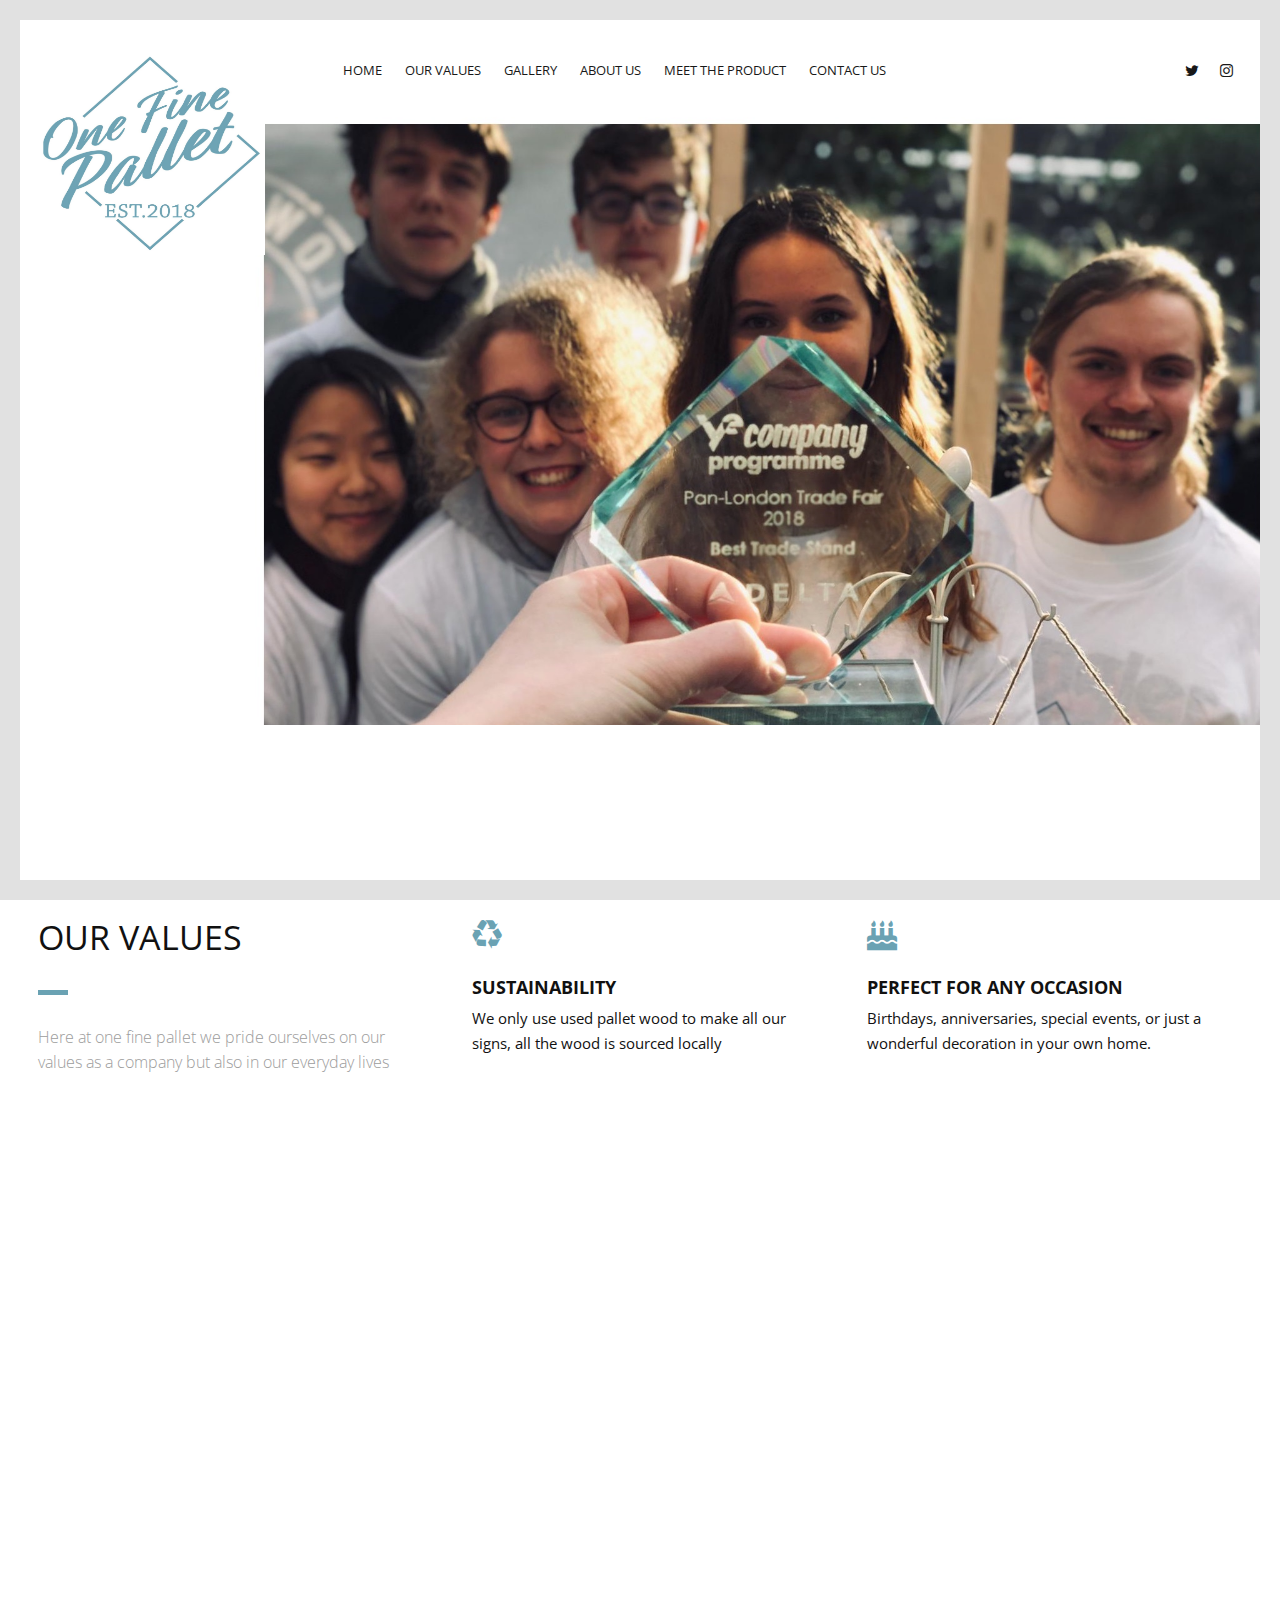
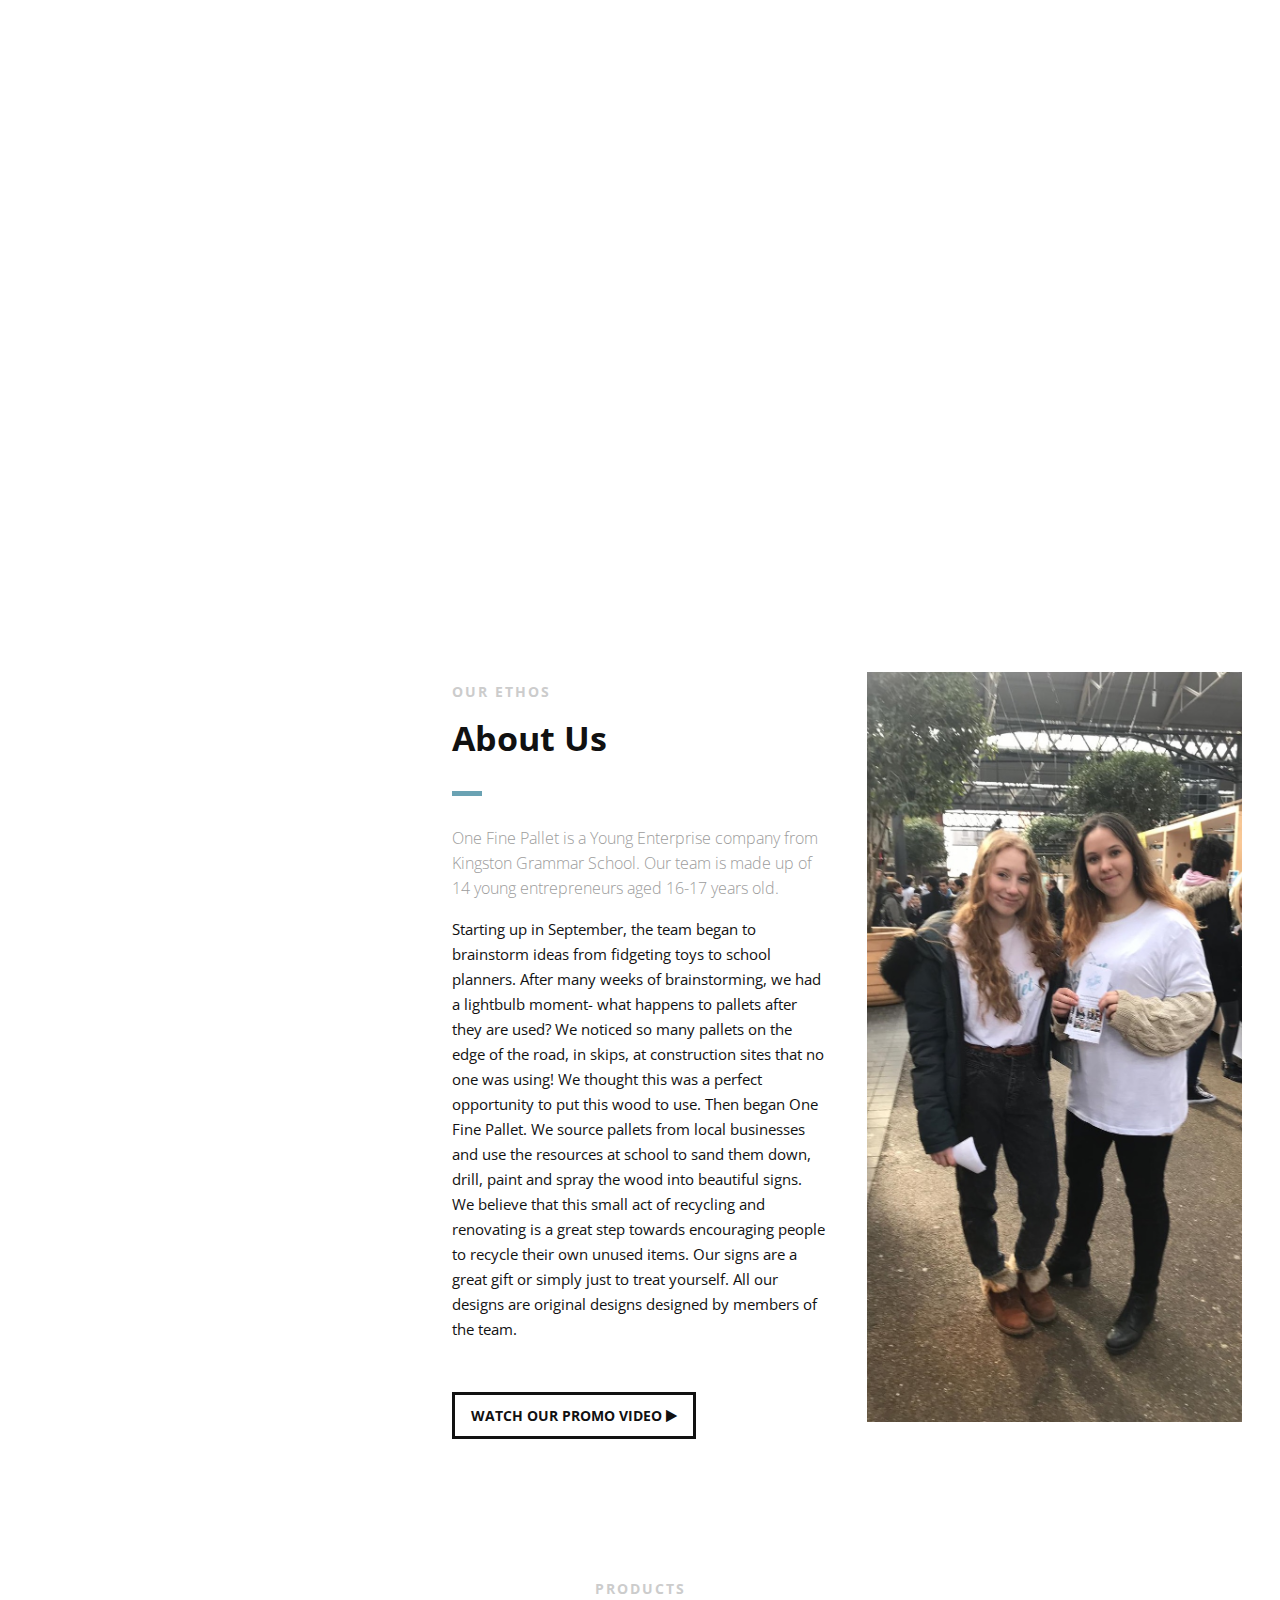
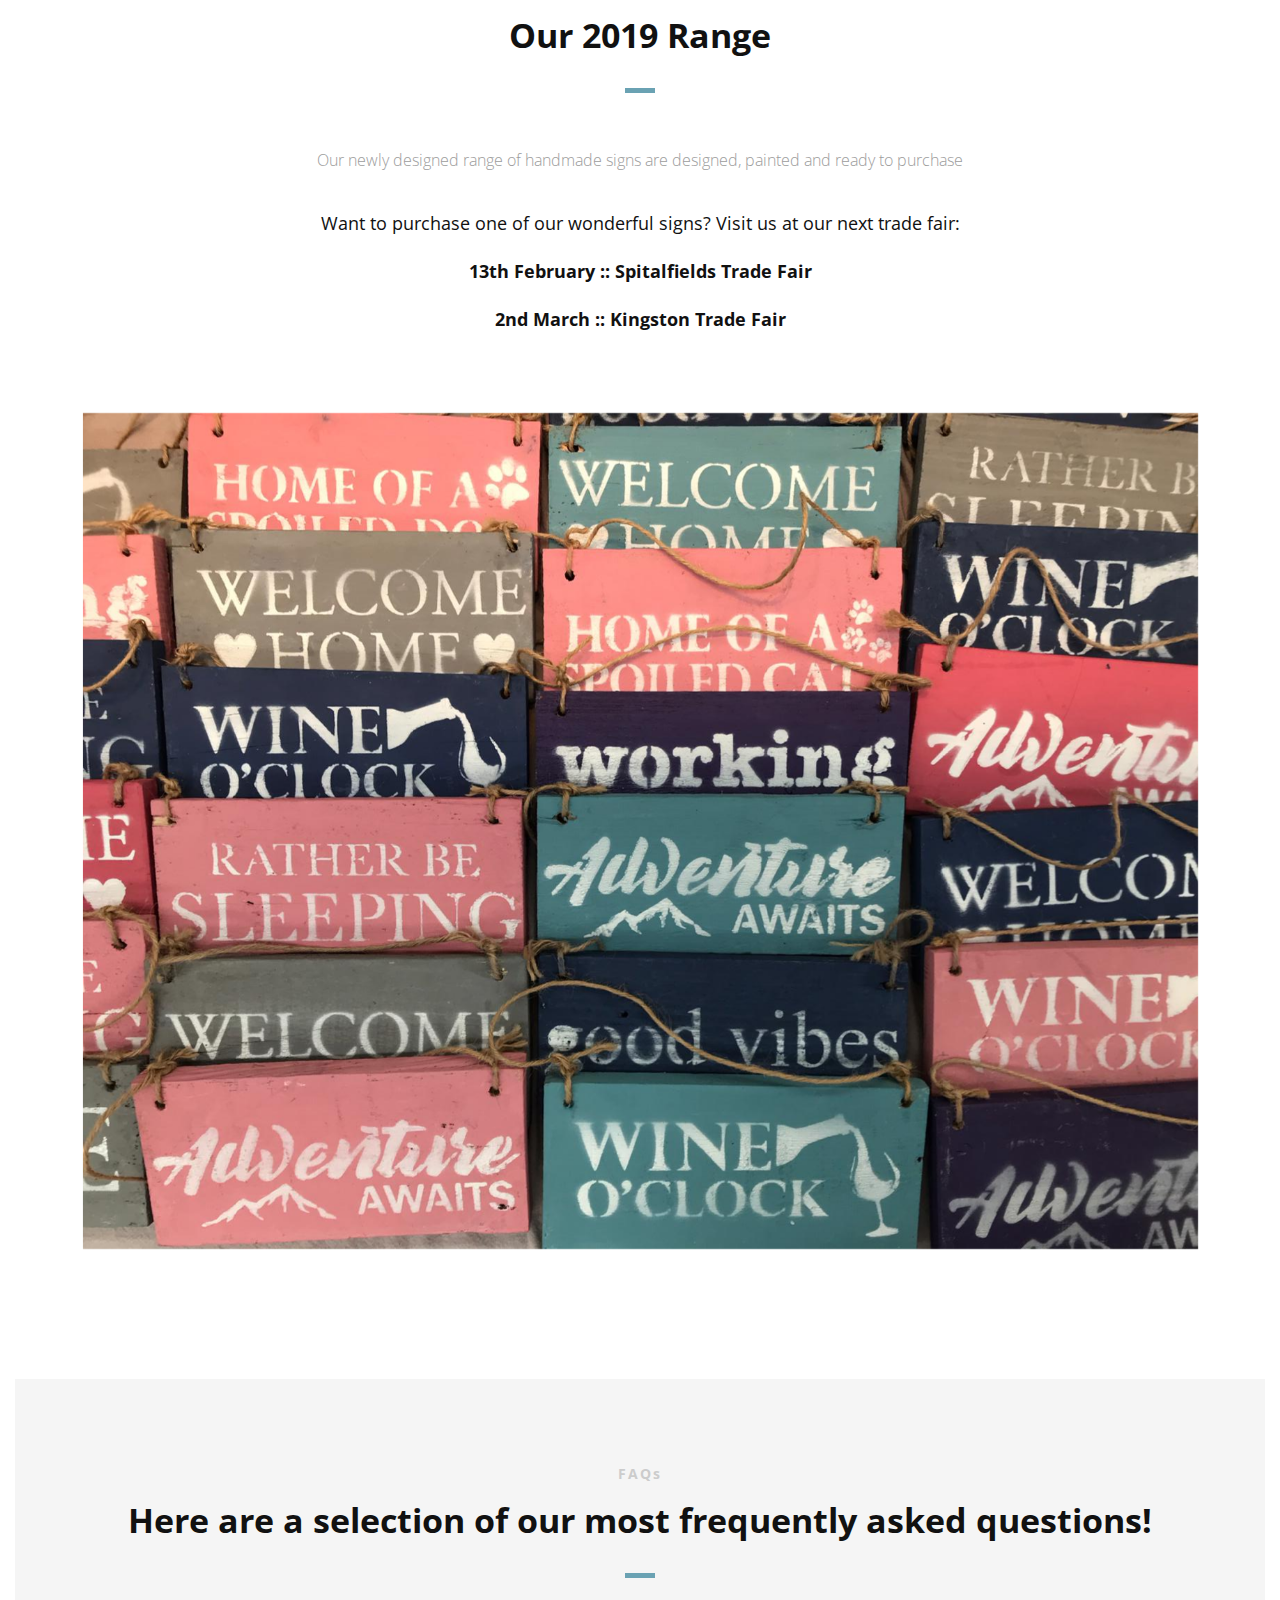
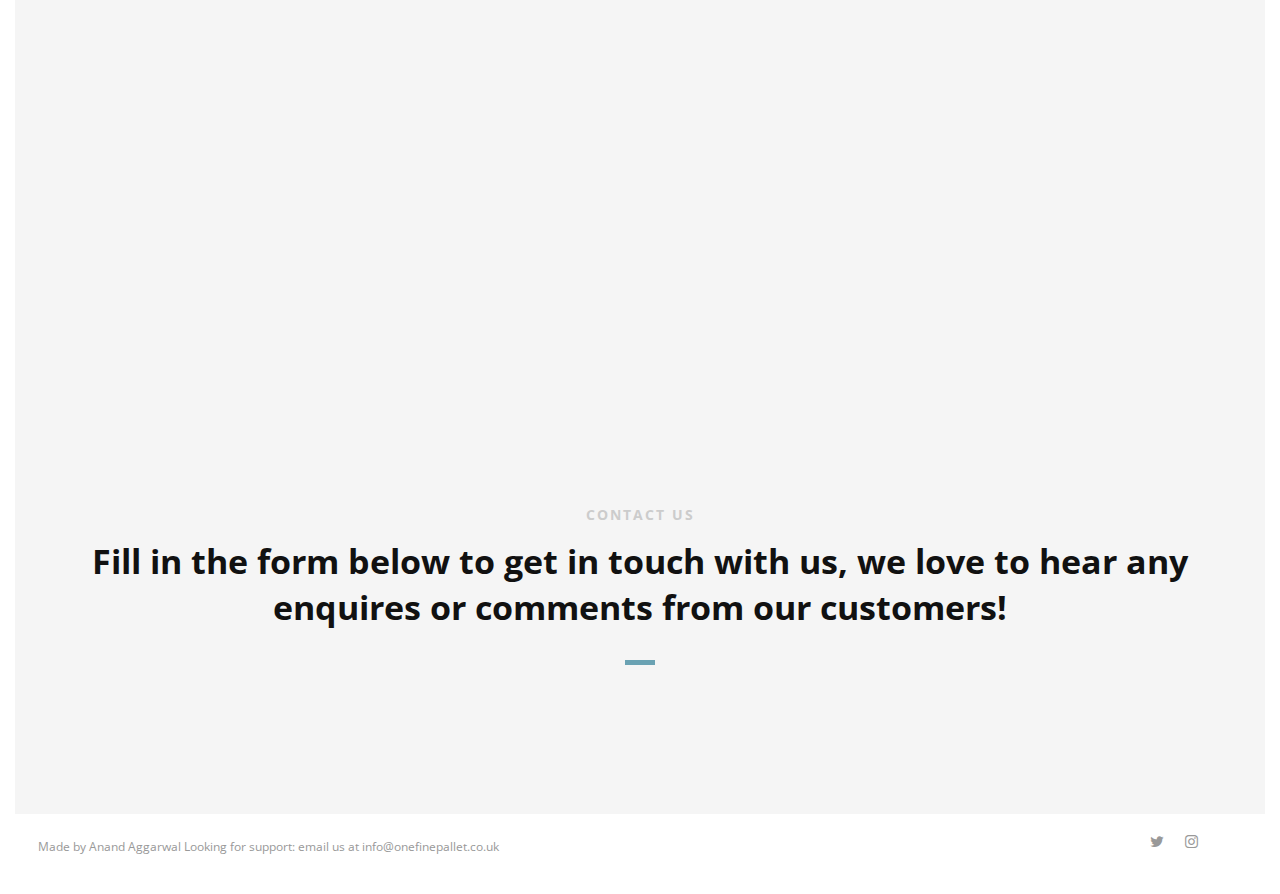
==== commit d64850bf: "quick fix" ====
--- a/YE/index.html
+++ b/YE/index.html
@@ -308,10 +308,10 @@
         </div>
         <!--End of Content Section-->
 
-        <!--Testimonials
+        <!--Testimonials -->
         <aside id="testimonials" class="scrollto text-center" data-enllax-ratio=".2">
 
-            <div class="row clearfix">
+        <!--    <div class="row clearfix">
 
                 <div class="section-heading">
                     <h3>FEEDBACK</h3>
